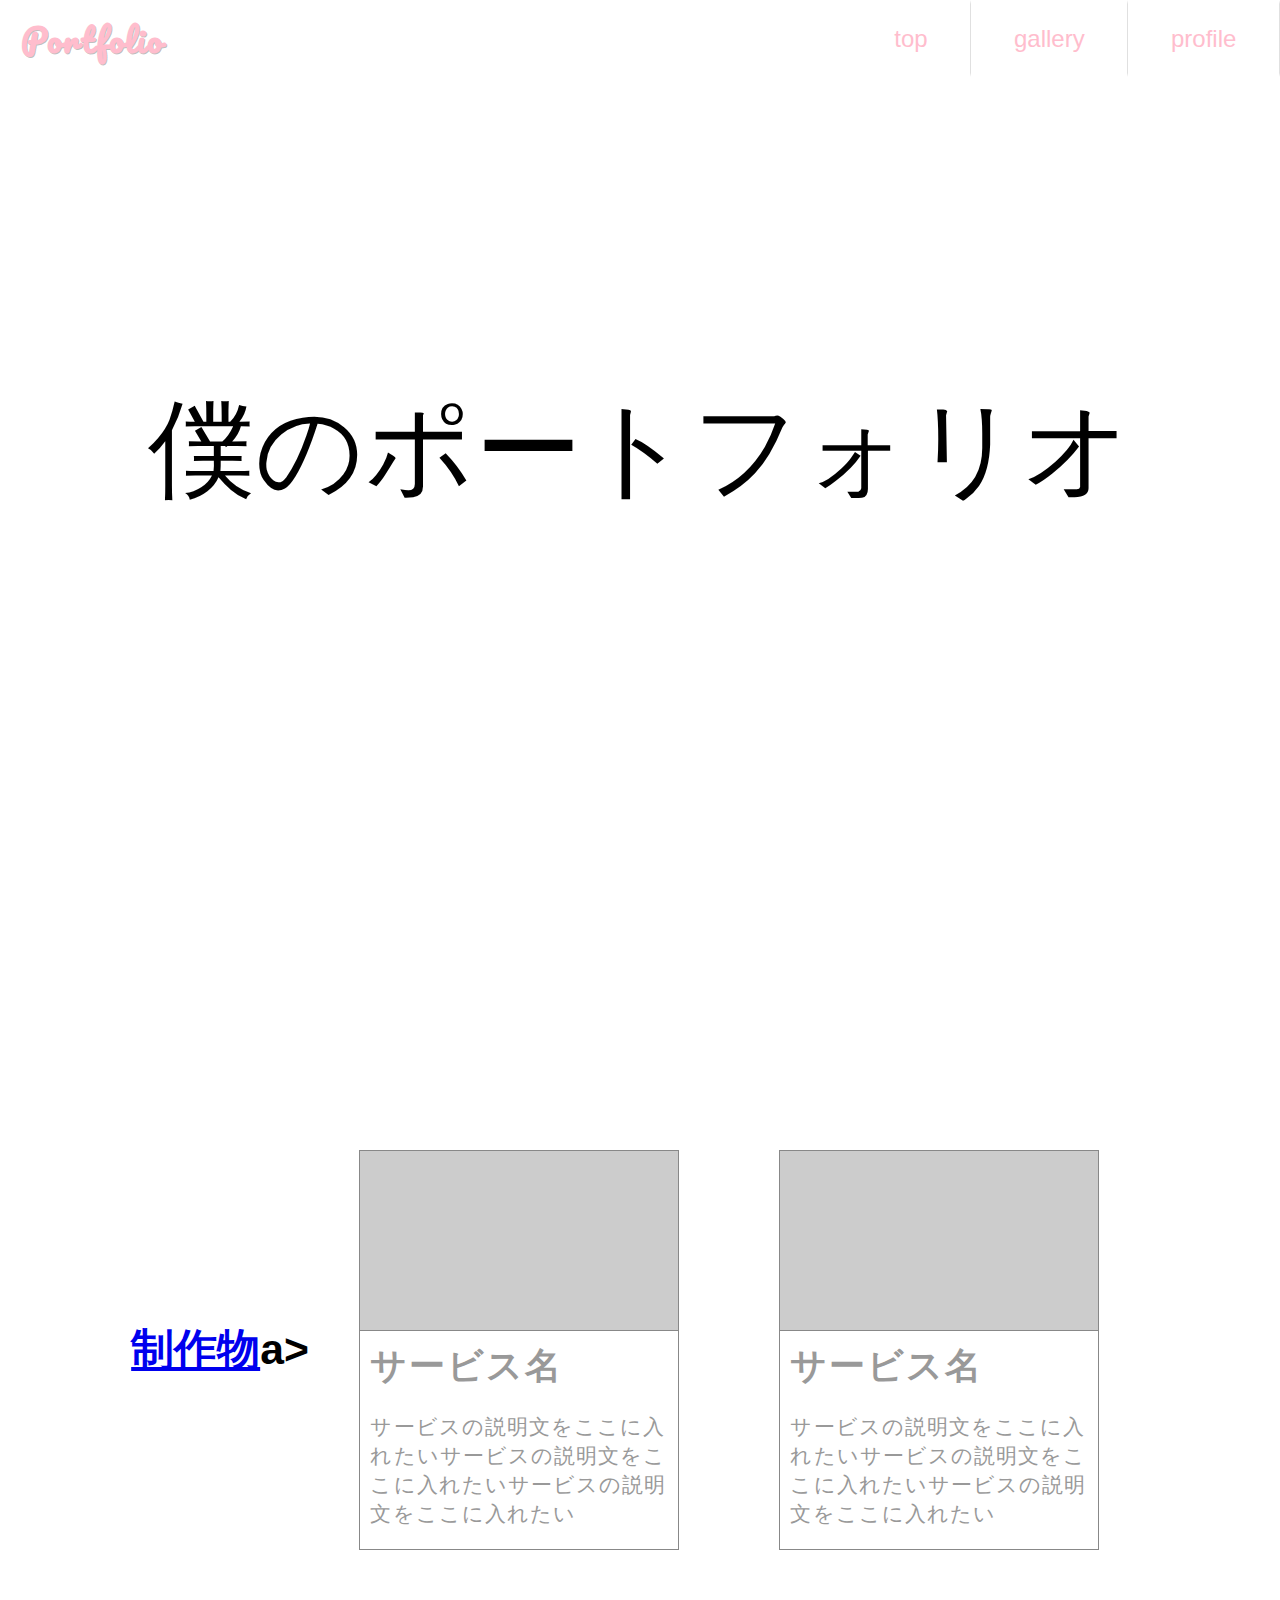
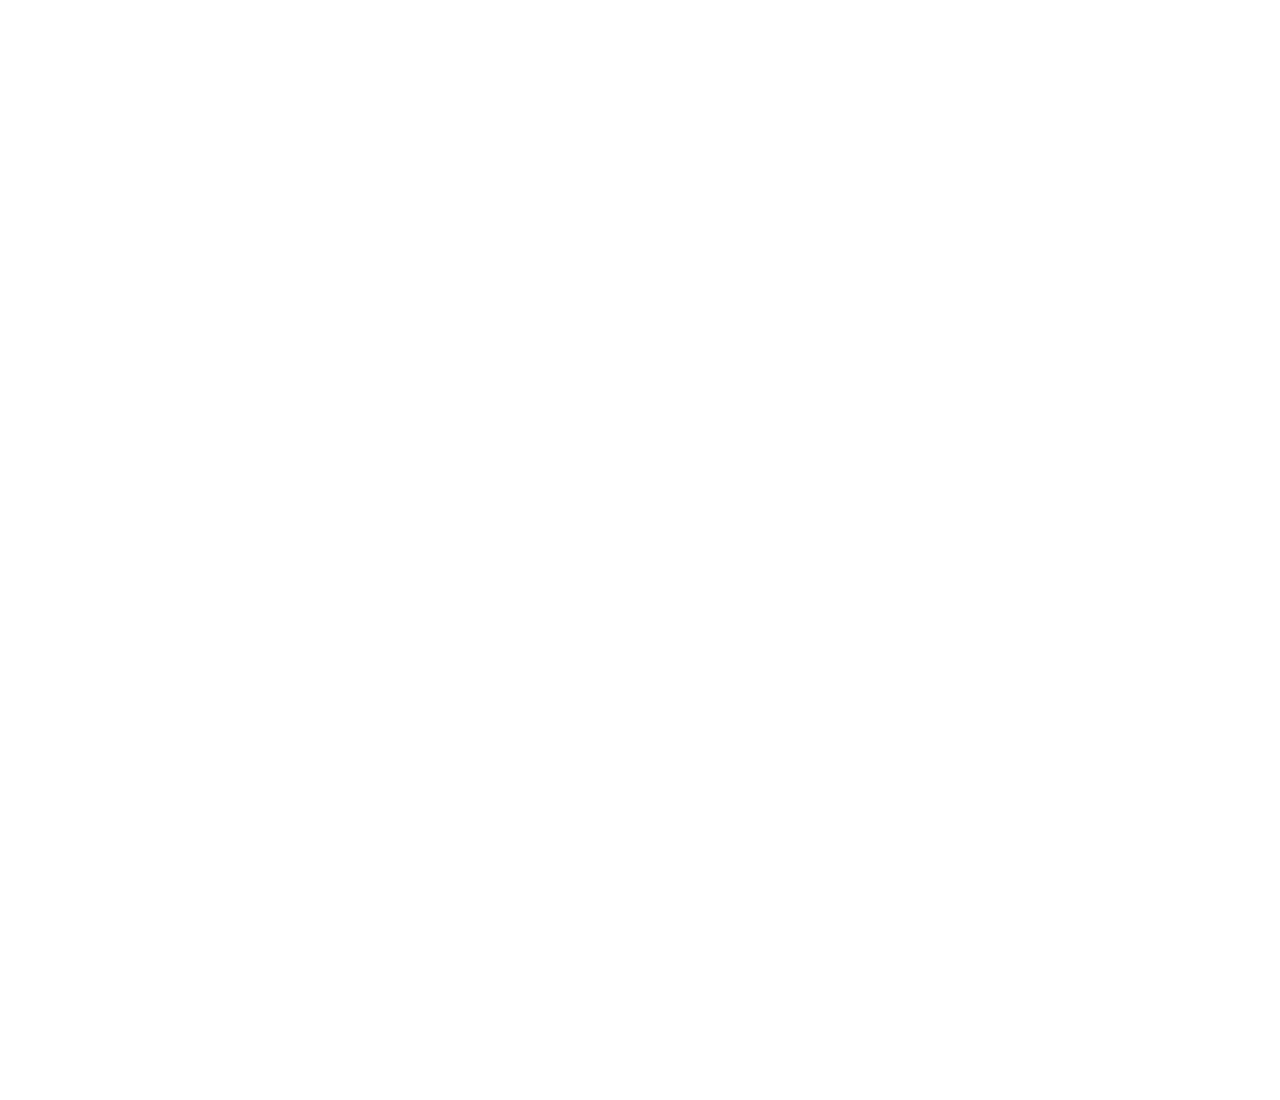
==== index.html @ 1400cbdf "仮６" ====
<!DOCTYPE html>
<html lang="en">
<head>
  <meta charset="UTF-8">
  <meta name="viewport" content="width=device-width, initial-scale=1">
  <title>せいさくぶつ</title>
  <link href="https://fonts.googleapis.com/css?family=Pacifico&display=swap" rel="stylesheet">
  <link rel="stylesheet" href="style-m.css">
</head>
<body>
    <header class="global-nav">
        <h1><a href="index.html">Portfolio</a></h1>
        <nav class="menu">
            <ul>
                <li><a href="#sec1">top</a></li>
                <li><a href="#sec2">gallery</a></li>
                <li><a href="#sec3">profile</a></li>
            </ul>
        </nav>
    </header>

    <main>
        <section id="sec1">
          <p>僕のポートフォリオ</p>
        </section>
        <section id="sec2">
            <section class="ga">
			<h3><a href="gallery.html">制作物</a>a></h3>
			<div class="ga-c">
			  <div class="ga-item">
				<header class="ga-img"><!-- 本当はimgがいい --></header>
				<h4>サービス名</h4>
				<p>サービスの説明文をここに入れたいサービスの説明文をここに入れたいサービスの説明文をここに入れたい</p>
			  </div>
			  <div class="ga-item">
				<header class="ga-img"><!-- 本当はimgがいい --></header>
				<h4>サービス名</h4>
				<p>サービスの説明文をここに入れたいサービスの説明文をここに入れたいサービスの説明文をここに入れたい</p>
			  </div>
			</div>
		  </section>
        </section>
        <section id="sec3">
            
        </section>
        
    </main>

</body>
</html>
---- style-m.css ----
* {
    margin: 0;
    padding: 0;
    box-sizing: border-box;
}
*::after,
*::before {
    box-sizing: inherit;
}
:root {
    --primary-050: #FFBDCD; /* サンプル */
    --secondary-050: #fff6a8; /* サンプル */
    --dark-087: rgba(0,0,0,0.87);
    --dark-054: rgba(0,0,0,0.54);
    --dark-026: rgba(0,0,0,0.26);
    --dark-012: rgba(0,0,0,0.12);
    --light-100: rgba(255,255,255,1.00);
    --light-070: rgba(255,255,255,0.70);
    --light-030: rgba(255,255,255,0.30);
    --light-012: rgba(255,255,255,0.12);
    --gray-010: #f1f1f1;
    --gray-020: #e4e4e4;

    font-family: -apple-system, BlinkMacSystemFont, "Helvetica Neue", YuGothic, "ヒラギノ角ゴ ProN W3", Hiragino Kaku Gothic ProN, Arial, "メイリオ", Meiryo, sans-serif;
    font-feature-settings: "palt";
    font-size: 16pt;
}
.global-nav{
    position: fixed;
    display: flex;
    top: 0;
    left: 0;
    width: 100%;
    align-items: center;
    background-color: #ffffff;
    justify-content: space-between;
	
}
.global-nav h1 a{
    font-size: 1.5rem;
    font-family: 'Pacifico', cursive;
    margin-left: 1rem;
    color: var(--primary-050);
    text-shadow: 1px 1px 0 var(--dark-026);
	letter-spacing: 2px;
	text-decoration: none;
}
.global-nav .menu ul{
    display: flex;
    list-style: none;
    align-items: center;
}
.global-nav .menu ul a{
    color: var(--primary-050);
    text-decoration: none;
    display: inline-block;
    line-height: 1;
    font-size: 1.125rem;
    padding: calc(1.25rem - 4px) 2rem;
    transition: color background-color 0.3s;
    border-right: 1px solid var(--dark-012);
    border-top: 4px solid transparent;
    border-bottom: 4px solid transparent;
}
.global-nav .menu ul a:hover {
    background-color: var(--primary-050);
    color: var(--secondary-050);
    border-bottom: 4px solid var(--secondary-050);
}

section {
    height: 100vh;
    display: flex;
    align-items: center;
    justify-content: center;
    font-size: 5rem;
}



#sec1 {
    /*background-image: url("01.jpg");*/
    background-attachment: fixed;
    background-size: cover;
    background-position: center;
    color: var(m1);
	
}
#sec2 iframe{
    width: 100%;
    height: 100%;
}
.ga h3{
    font-size: 2rem;
    text-align: center;
}
.ga-c{
    display: flex;
    flex-direction: row;
    justify-content: space-around;
    align-items: stretch;
    align-content: stretch;
}
.ga-item{
    height: 400px;
    width: 320px;
    border: #888 1px solid;
	margin: 0 50px;
}
.ga-item .ga-img{
    height: 180px;
    width: 320;
    background-color:#ccc ;
    margin: 0 ;
    padding: 0;
    border-bottom: #888 1px solid;
}
.ga-item h4{
    font-size: 1.7rem;
    color: #999;
    margin: 0;
    padding: 0.5rem;
    letter-spacing: 0.05em;
}
.ga-item p{
    font-size: 1rem;
    color: #999;
    margin: 0;
    padding: 0.5rem;
    letter-spacing: 0.05em;
}
#sec3 iframe{
    width: 100%;
    height: 100%;
}
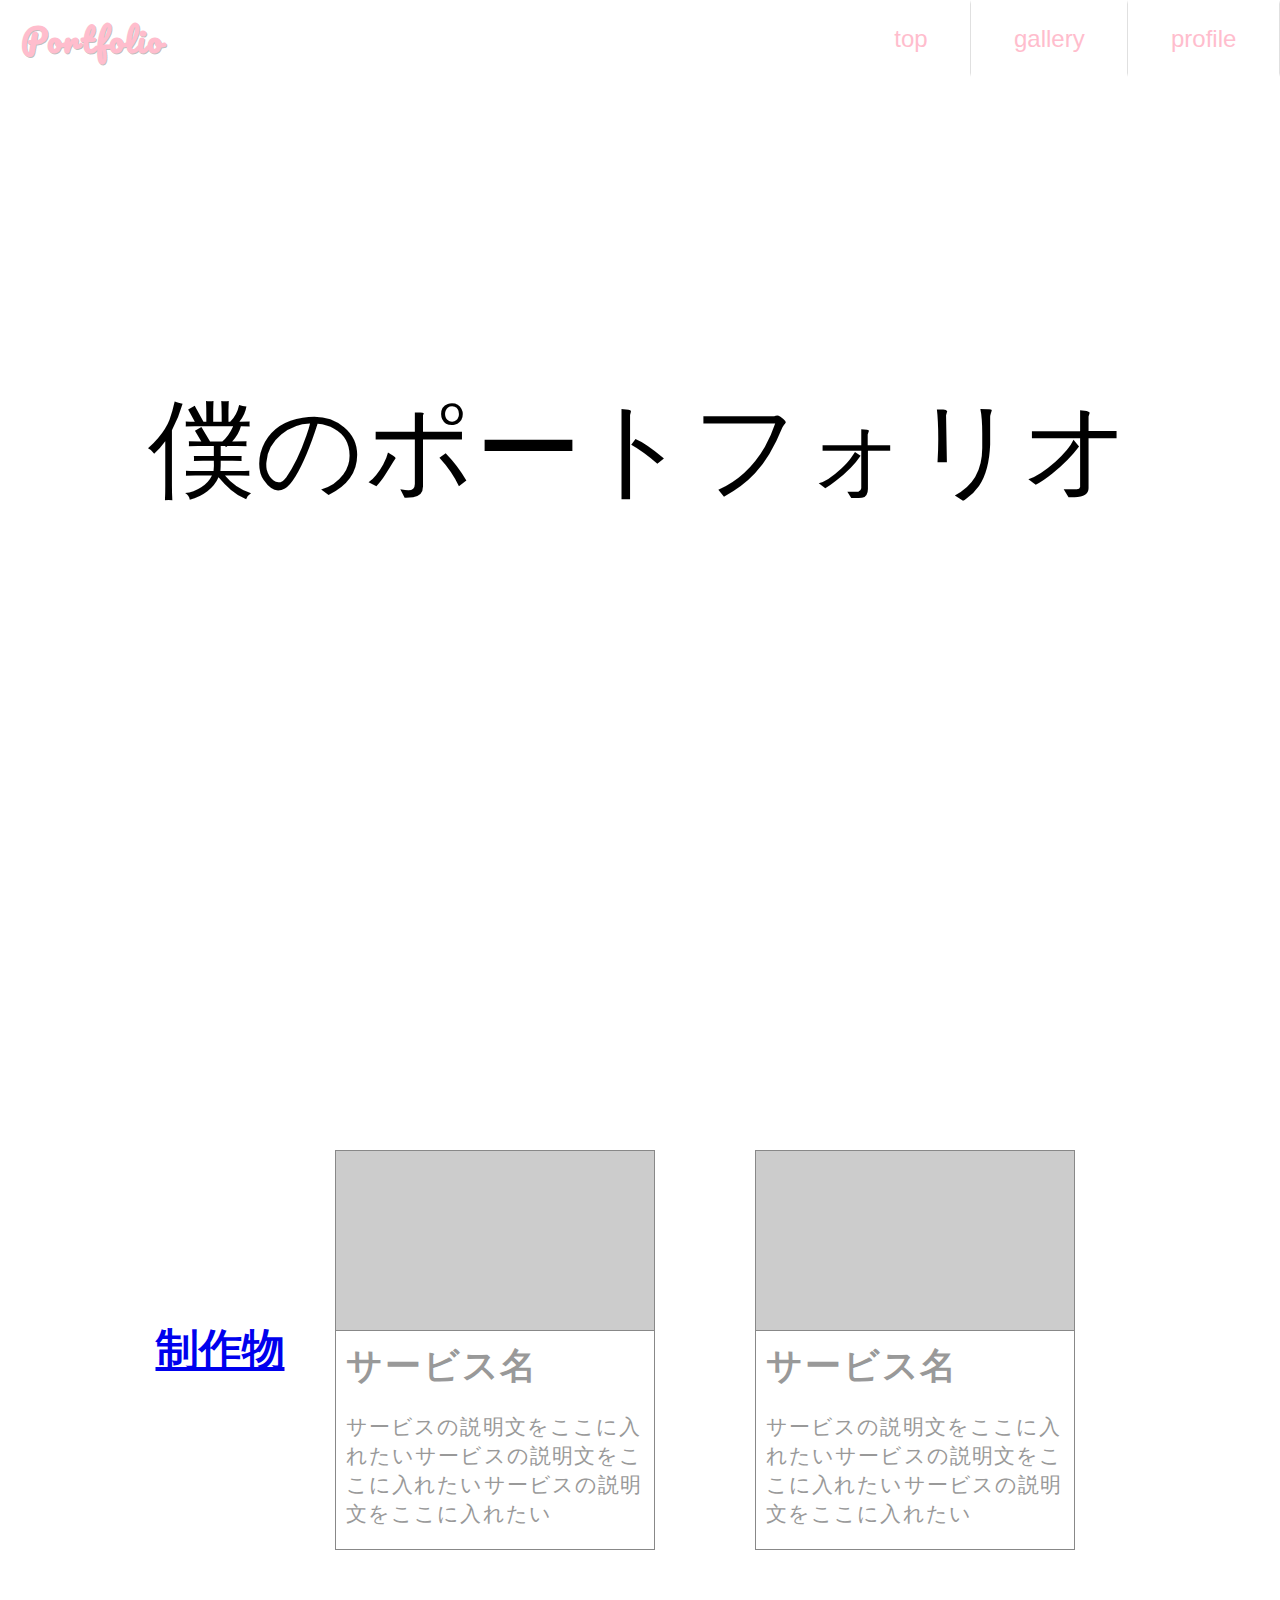
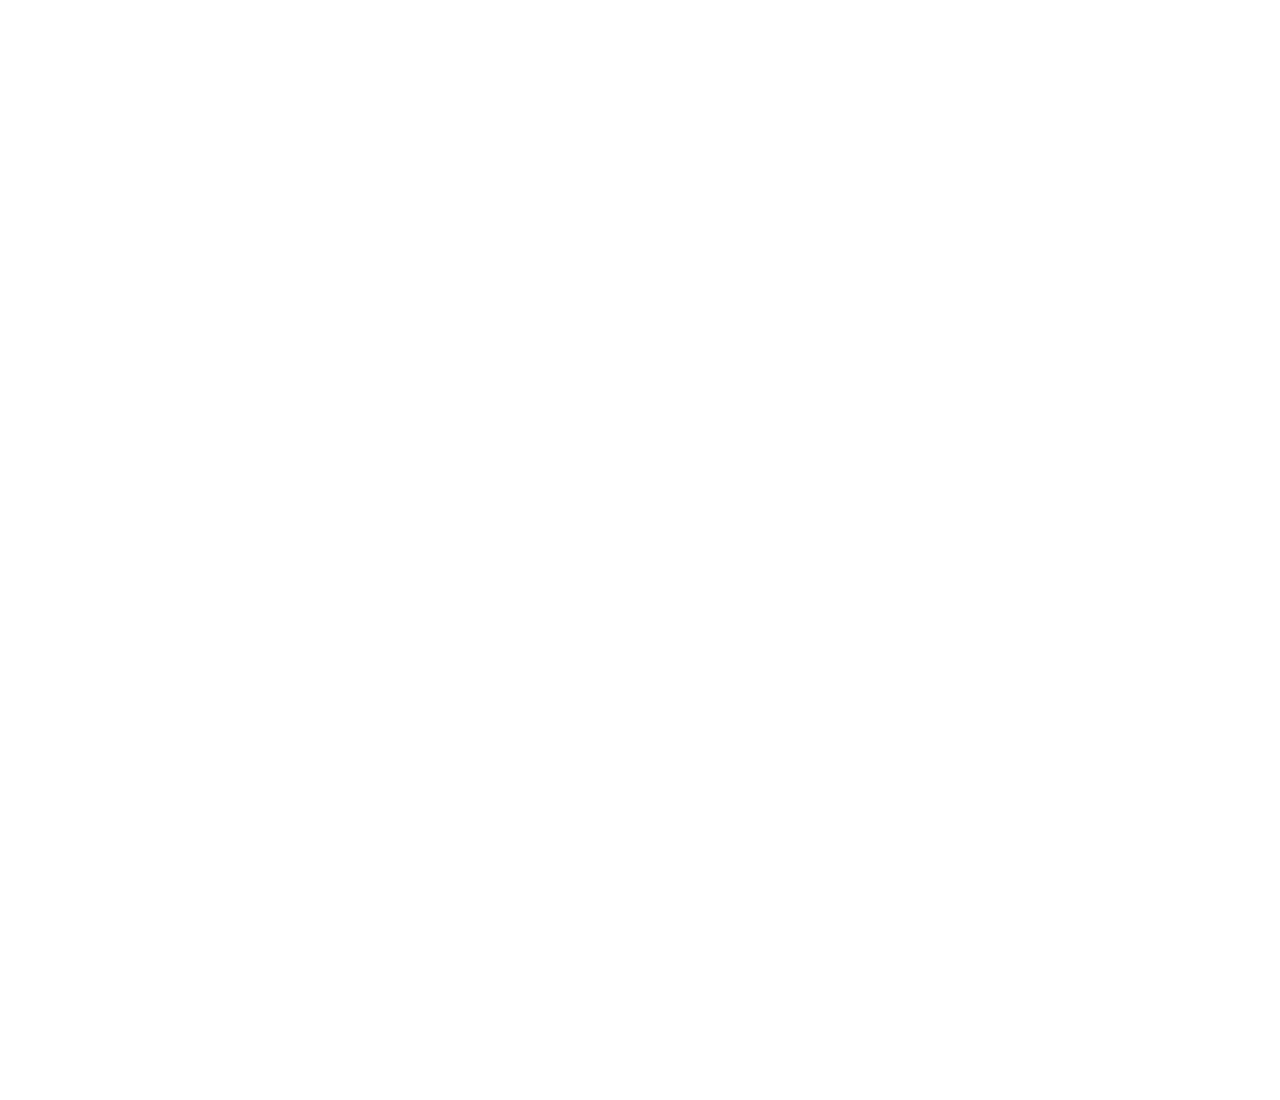
==== commit c24b7dd8: "仮６" ====
--- a/index.html
+++ b/index.html
@@ -25,7 +25,7 @@
         </section>
         <section id="sec2">
             <section class="ga">
-			<h3><a href="gallery.html">制作物</a>a></h3>
+			<h3><a href="gallery.html">制作物</a></h3>
 			<div class="ga-c">
 			  <div class="ga-item">
 				<header class="ga-img"><!-- 本当はimgがいい --></header>
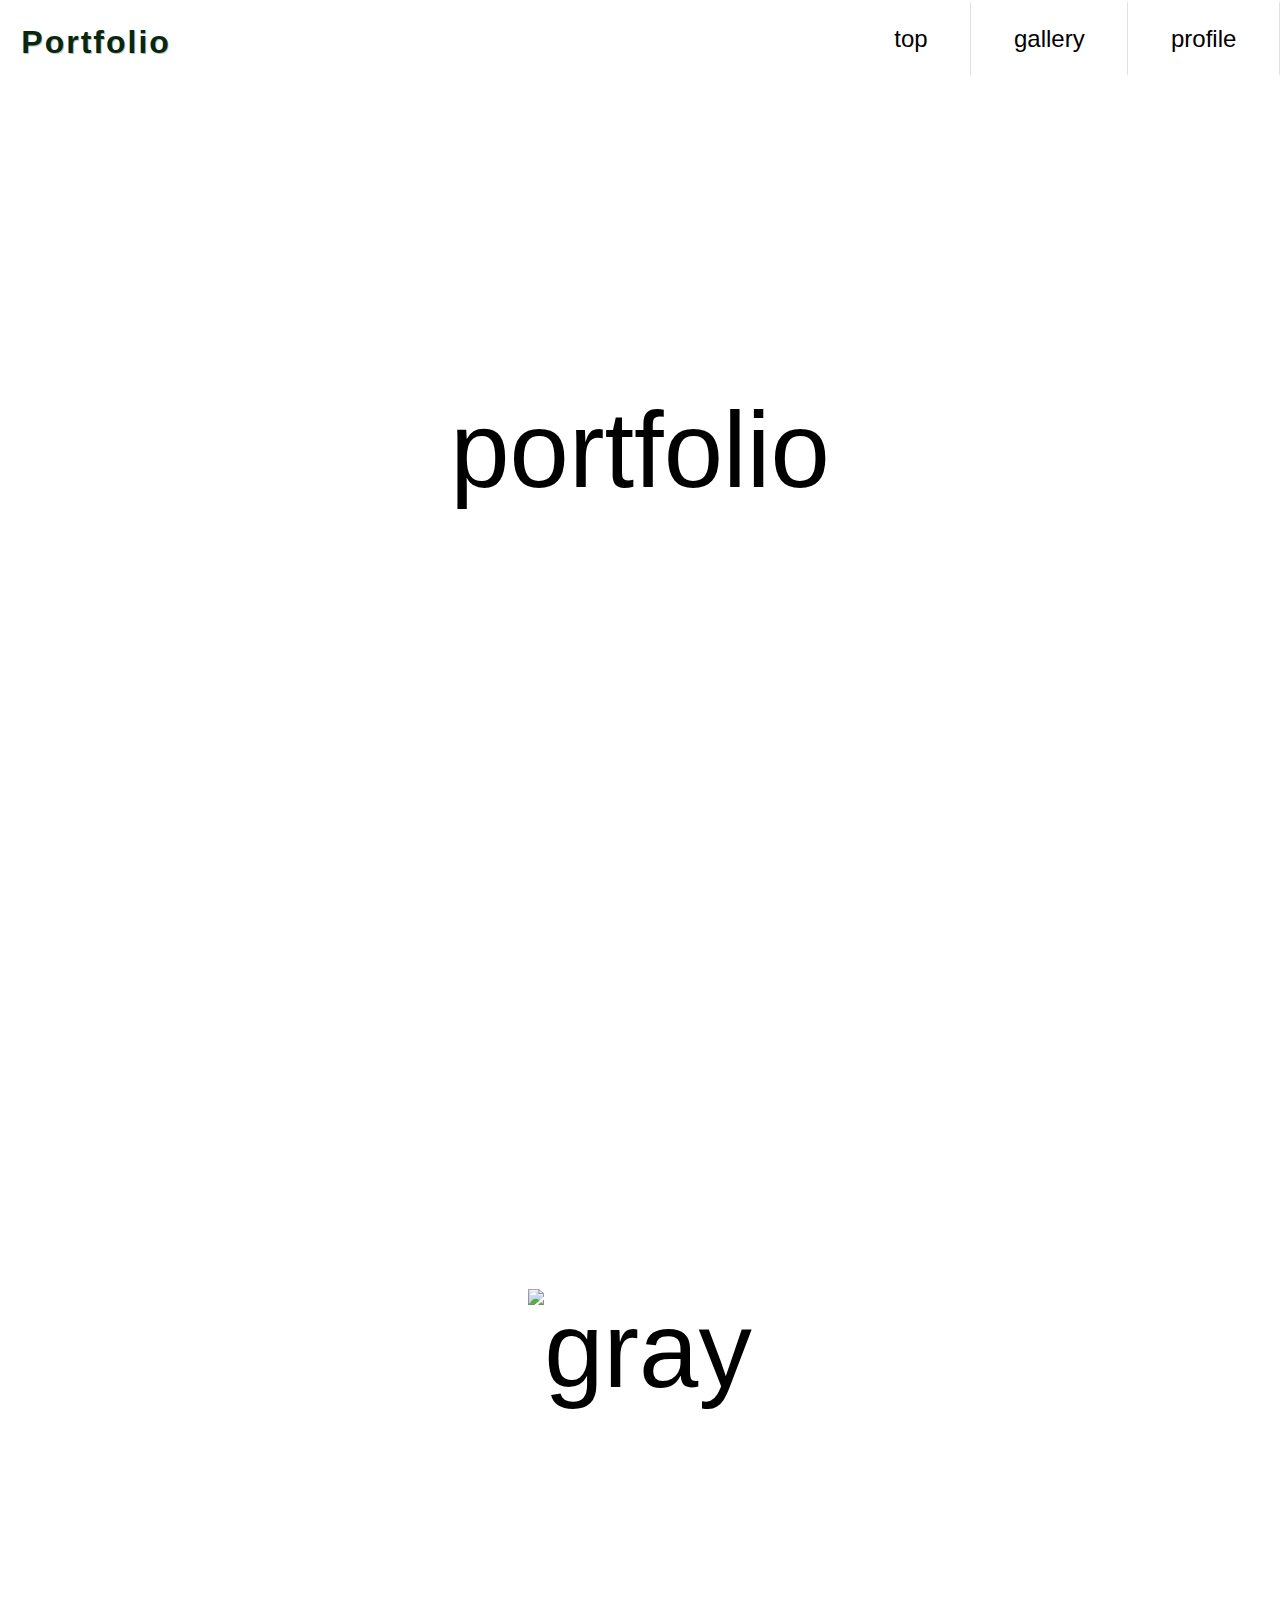
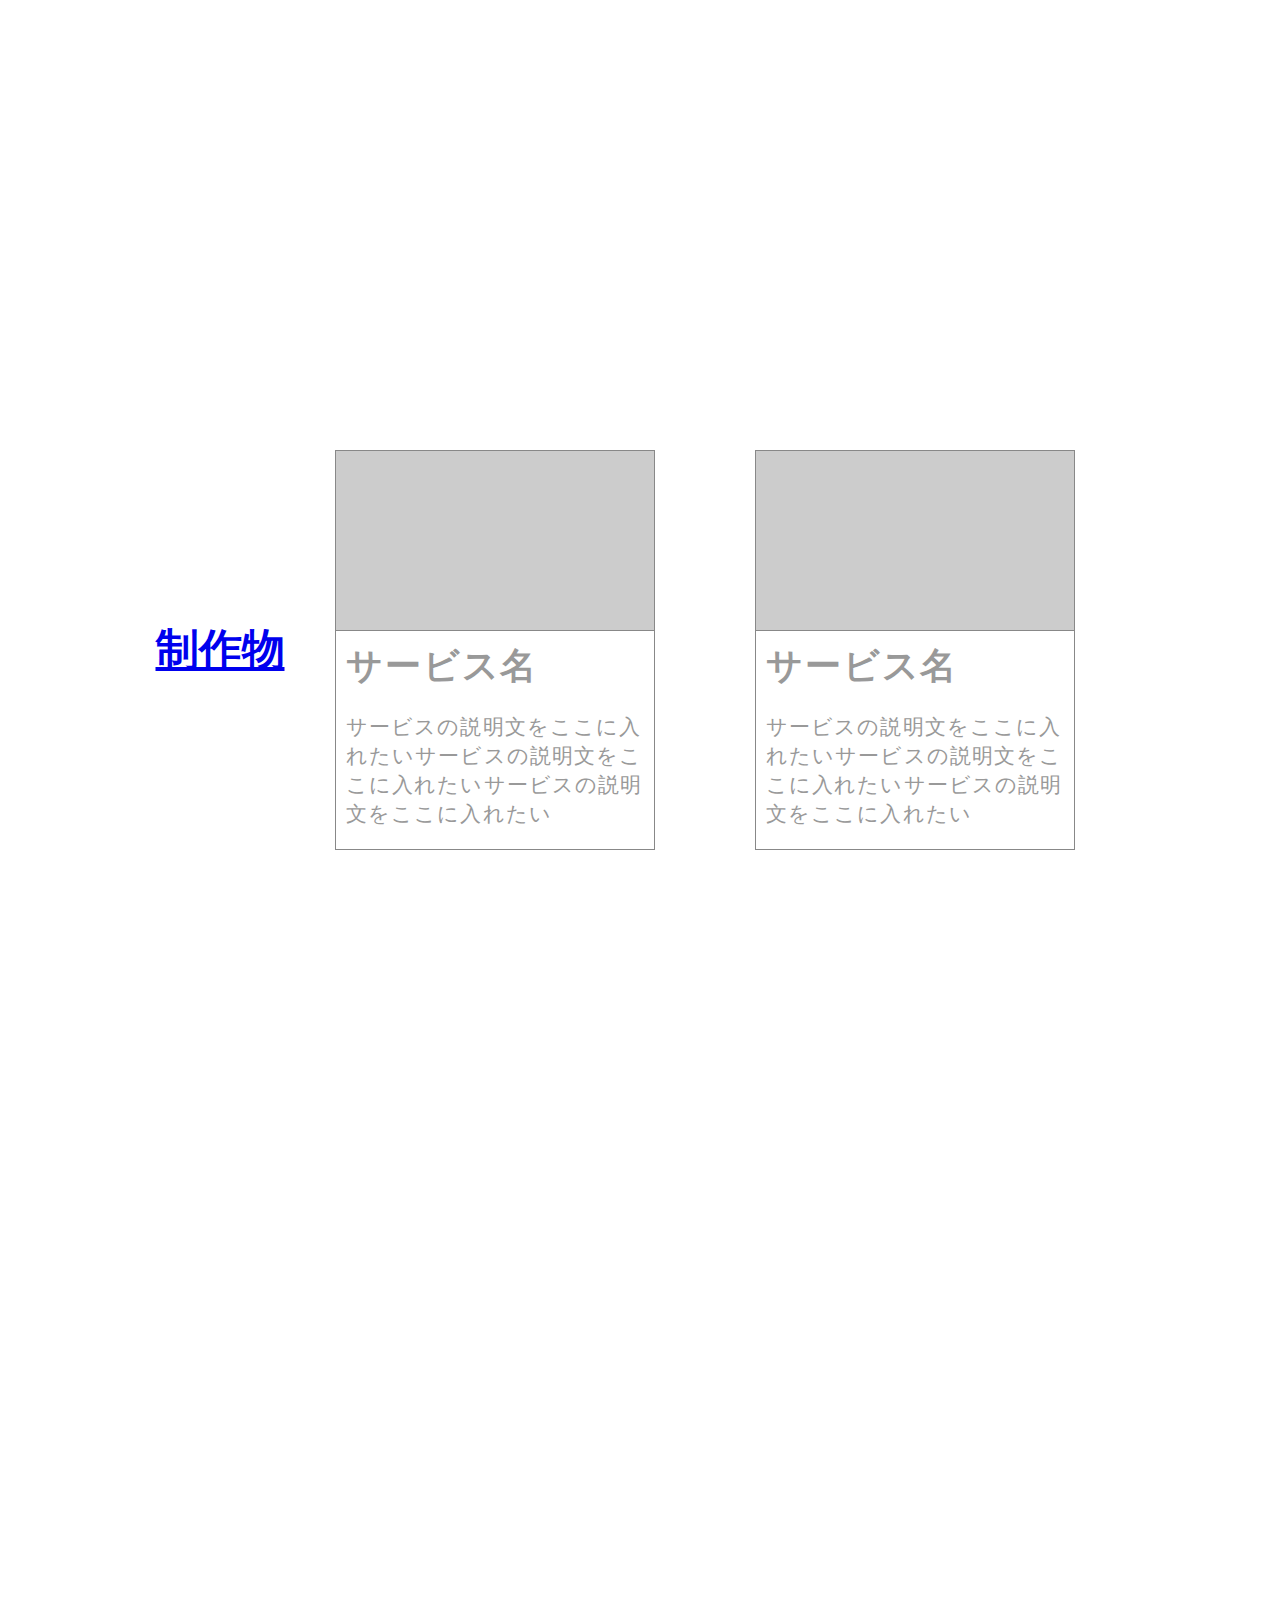
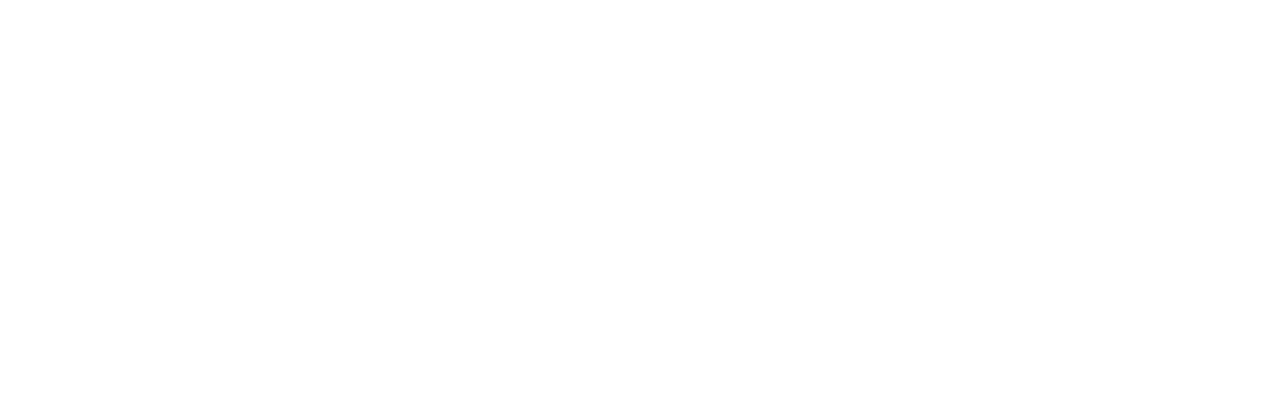
==== commit e96598a4: "仮８" ====
--- a/index.html
+++ b/index.html
@@ -21,7 +21,10 @@
 
     <main>
         <section id="sec1">
-          <p>僕のポートフォリオ</p>
+          <p>portfolio</p>
+        </section>
+        <section id = "sec1">
+            <img src="" alt="gray">
         </section>
         <section id="sec2">
             <section class="ga">
--- a/style-m.css
+++ b/style-m.css
@@ -8,8 +8,8 @@
     box-sizing: inherit;
 }
 :root {
-    --primary-050: #FFBDCD; /* サンプル */
-    --secondary-050: #fff6a8; /* サンプル */
+    --primary-01: #07270e; 
+    --secondary-01: #d8e2da;
     --dark-087: rgba(0,0,0,0.87);
     --dark-054: rgba(0,0,0,0.54);
     --dark-026: rgba(0,0,0,0.26);
@@ -38,9 +38,9 @@
 }
 .global-nav h1 a{
     font-size: 1.5rem;
-    font-family: 'Pacifico', cursive;
+    font-family: 'impact', sans-serif;
     margin-left: 1rem;
-    color: var(--primary-050);
+    color: var(--primary-01);
     text-shadow: 1px 1px 0 var(--dark-026);
 	letter-spacing: 2px;
 	text-decoration: none;
@@ -63,9 +63,9 @@
     border-bottom: 4px solid transparent;
 }
 .global-nav .menu ul a:hover {
-    background-color: var(--primary-050);
-    color: var(--secondary-050);
-    border-bottom: 4px solid var(--secondary-050);
+    background-color: var(--primary-01);
+    color: var(--secondary-01);
+    border-bottom: 4px solid var(--secondary-01);
 }
 
 section {
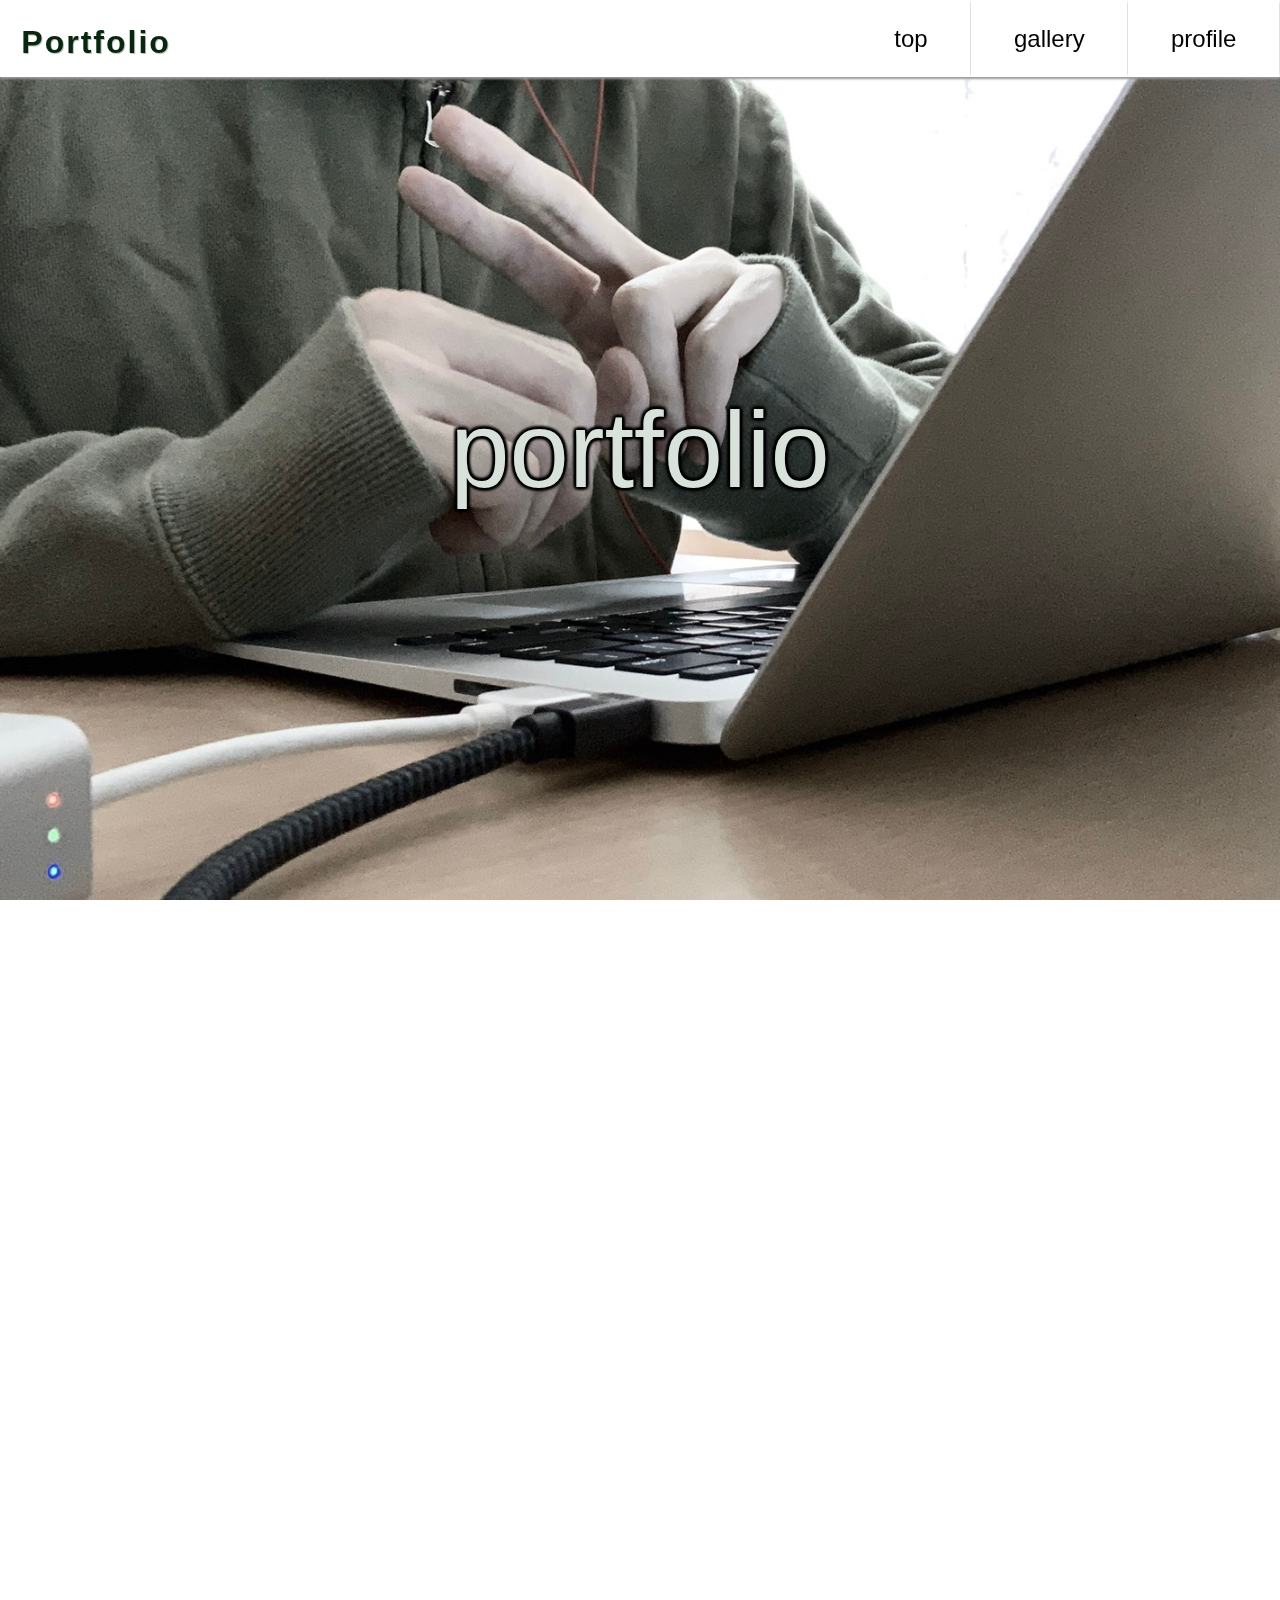
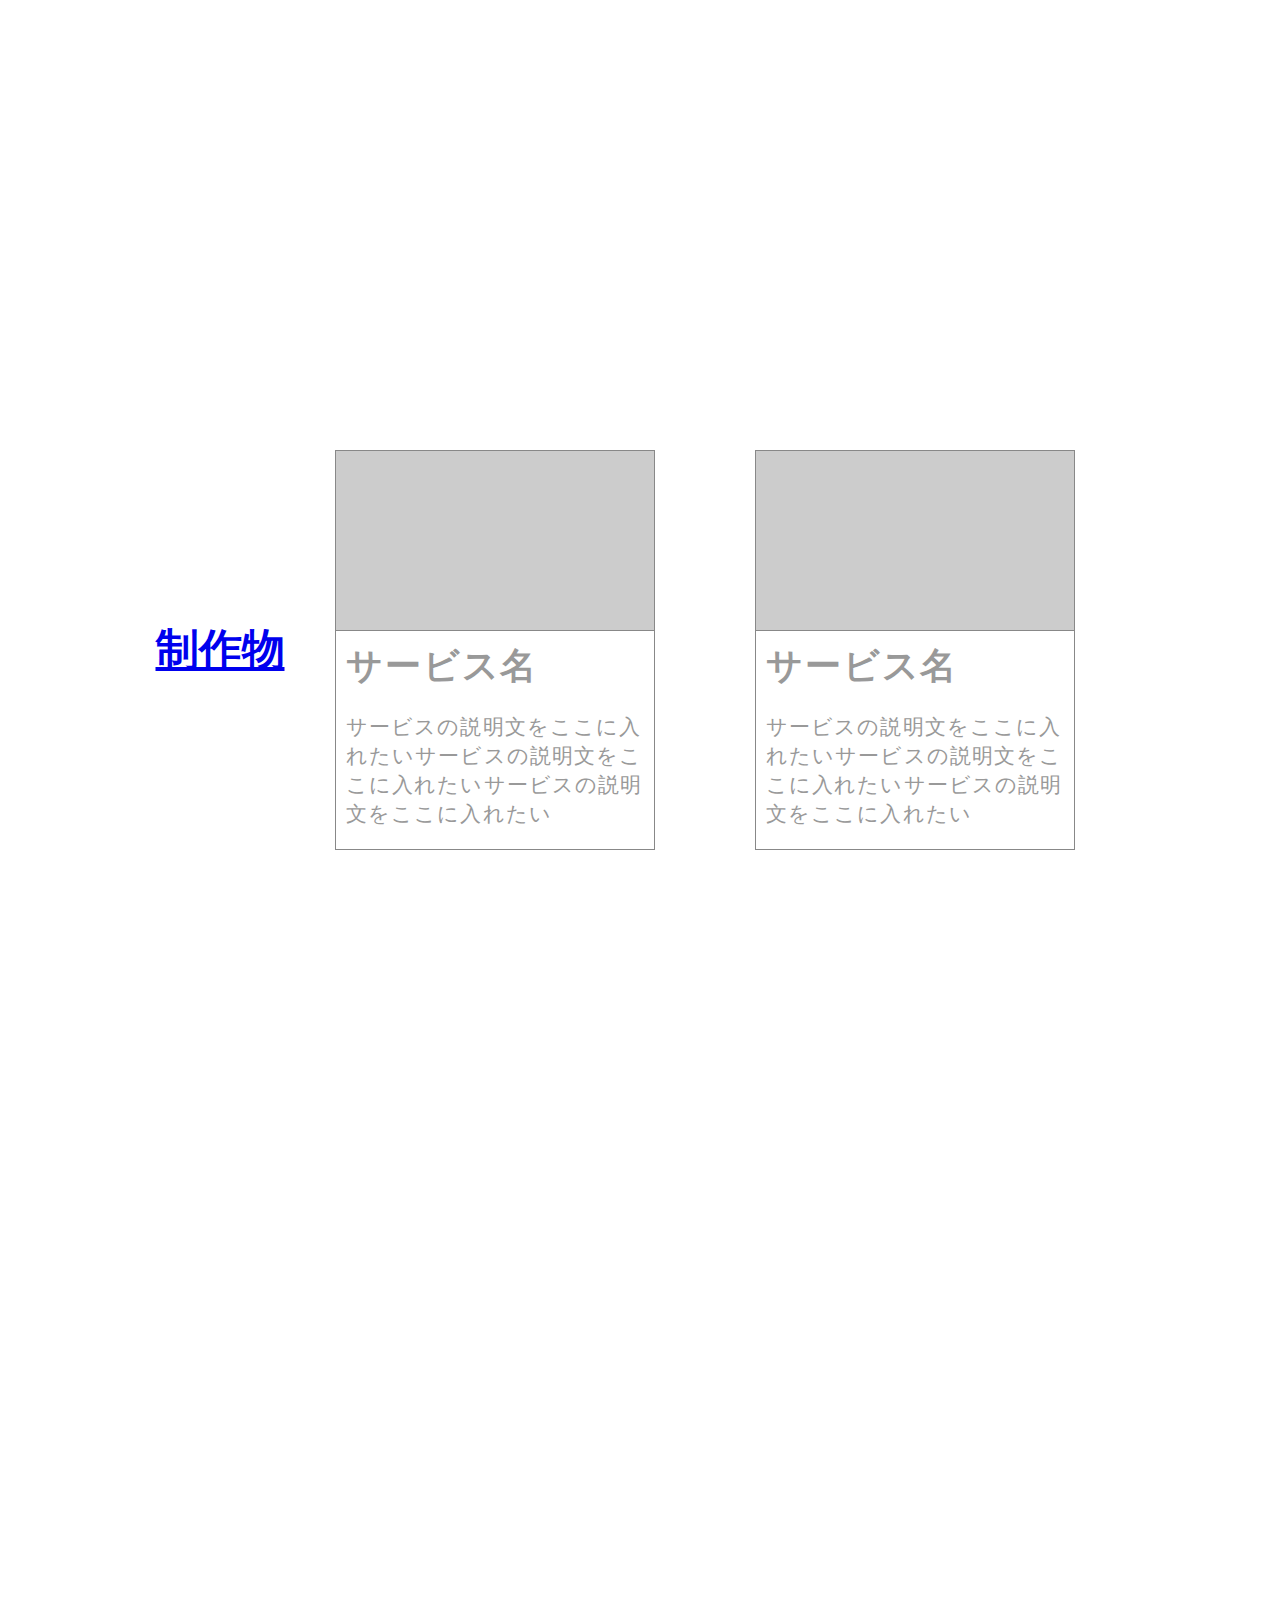
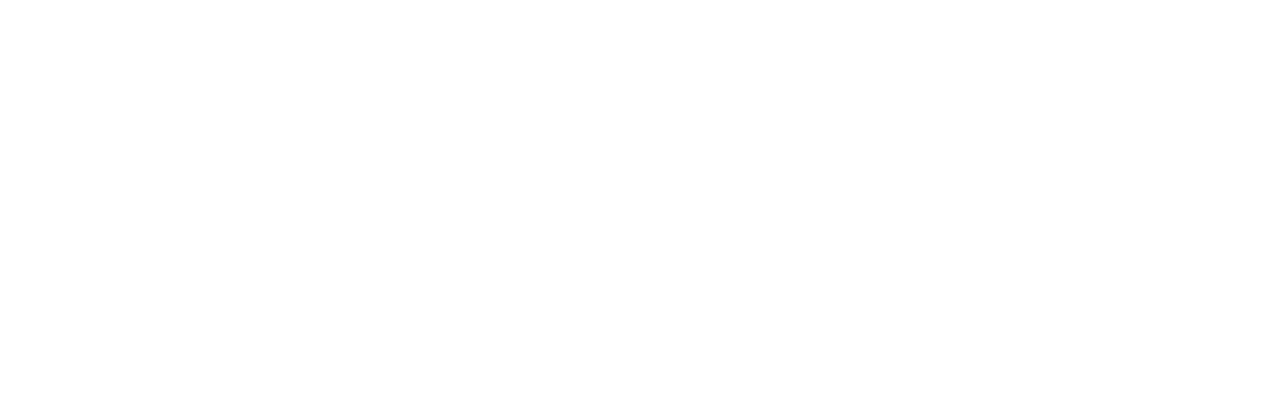
==== commit c40e697c: "仮８" ====
--- a/index.html
+++ b/index.html
@@ -24,7 +24,6 @@
           <p>portfolio</p>
         </section>
         <section id = "sec1">
-            <img src="" alt="gray">
         </section>
         <section id="sec2">
             <section class="ga">
--- a/style-m.css
+++ b/style-m.css
@@ -34,6 +34,7 @@
     align-items: center;
     background-color: #ffffff;
     justify-content: space-between;
+    box-shadow: 0 2px 2px #999;
 	
 }
 .global-nav h1 a{
@@ -49,6 +50,7 @@
     display: flex;
     list-style: none;
     align-items: center;
+    font-family: 'impact', sans-serif;
 }
 .global-nav .menu ul a{
     color: var(--primary-050);
@@ -79,11 +81,20 @@
 
 
 #sec1 {
-    /*background-image: url("01.jpg");*/
+    background-image: url("image/top1.jpg");
     background-attachment: fixed;
     background-size: cover;
     background-position: center;
-    color: var(m1);
+    color: var(--secondary-01);
+    text-shadow    : 
+       2px  2px 3px #000000,
+      -2px  2px 3px #000000,
+       2px -2px 3px #000000,
+      -2px -2px 3px #000000,
+       2px  0px 3px #000000,
+       0px  2px 3px #000000,
+      -2px  0px 3px #000000,
+       0px -2px 3px #000000; 
 	
 }
 #sec2 iframe{
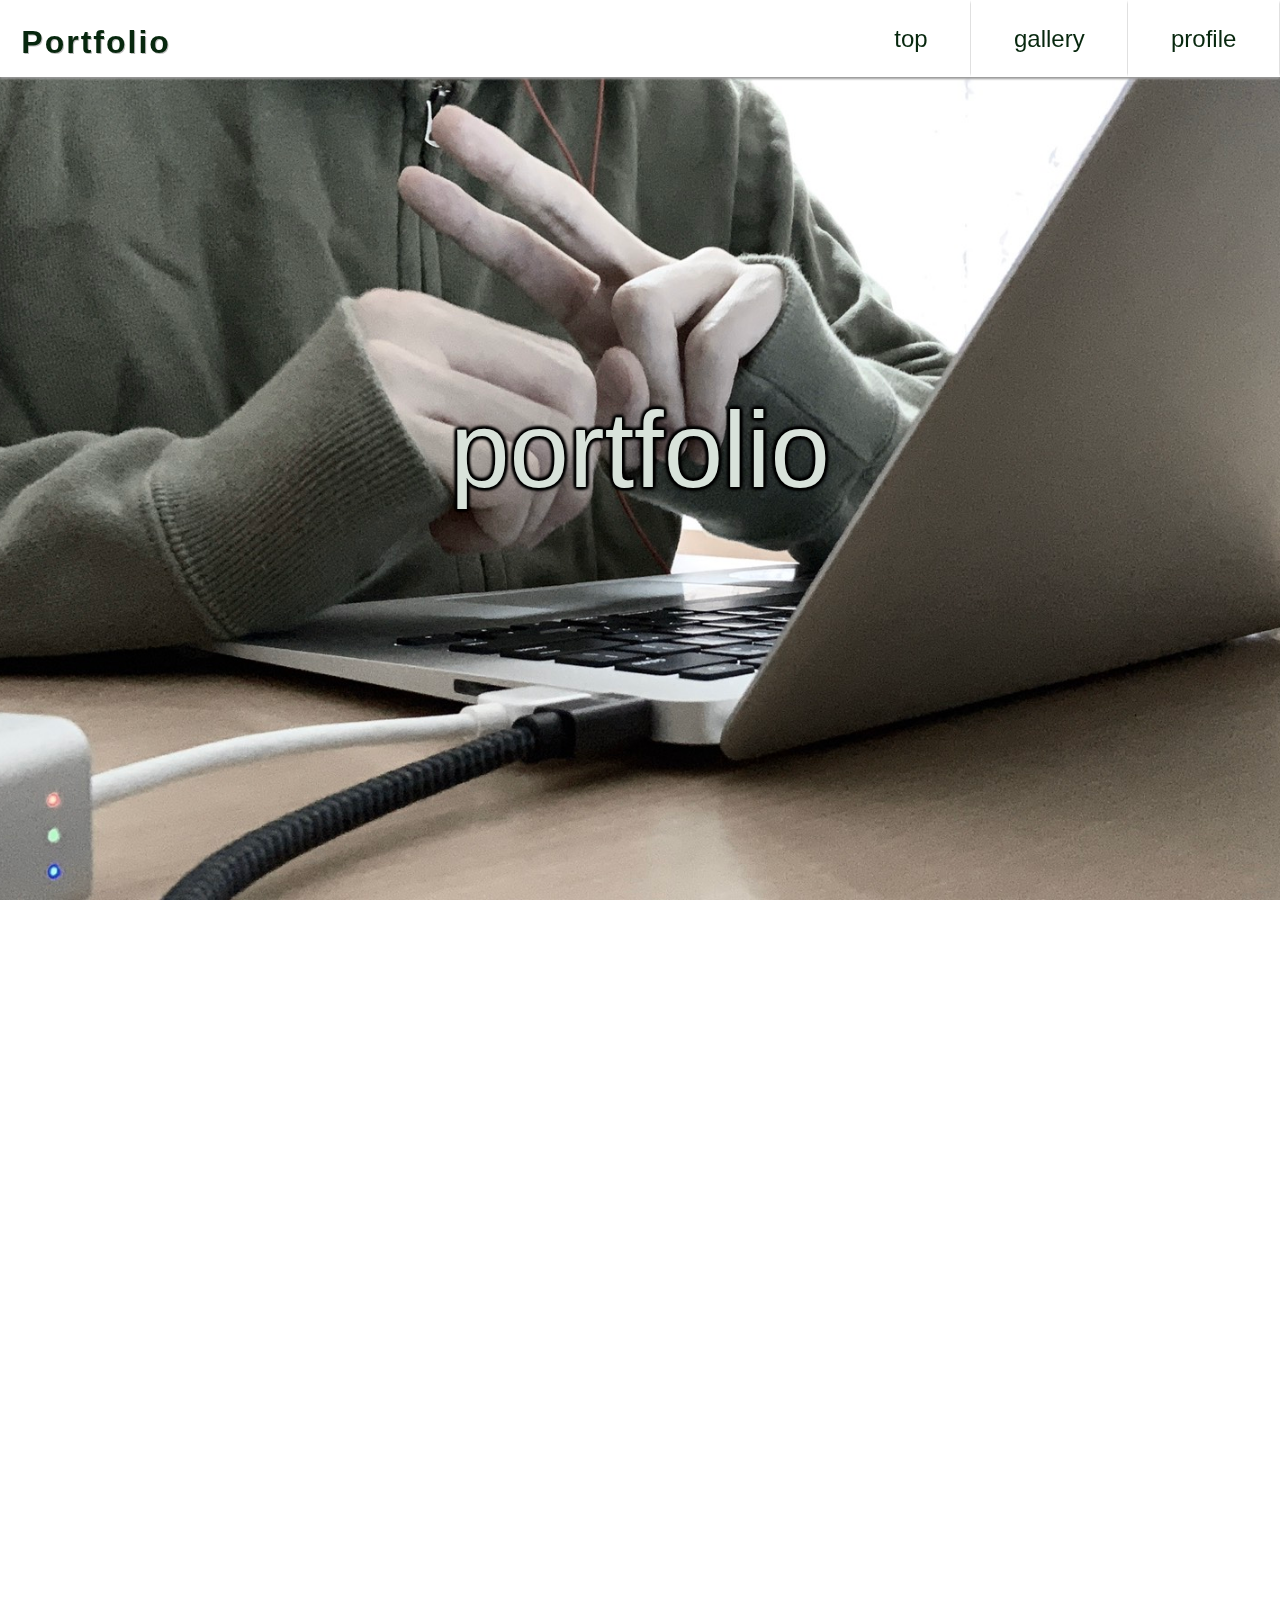
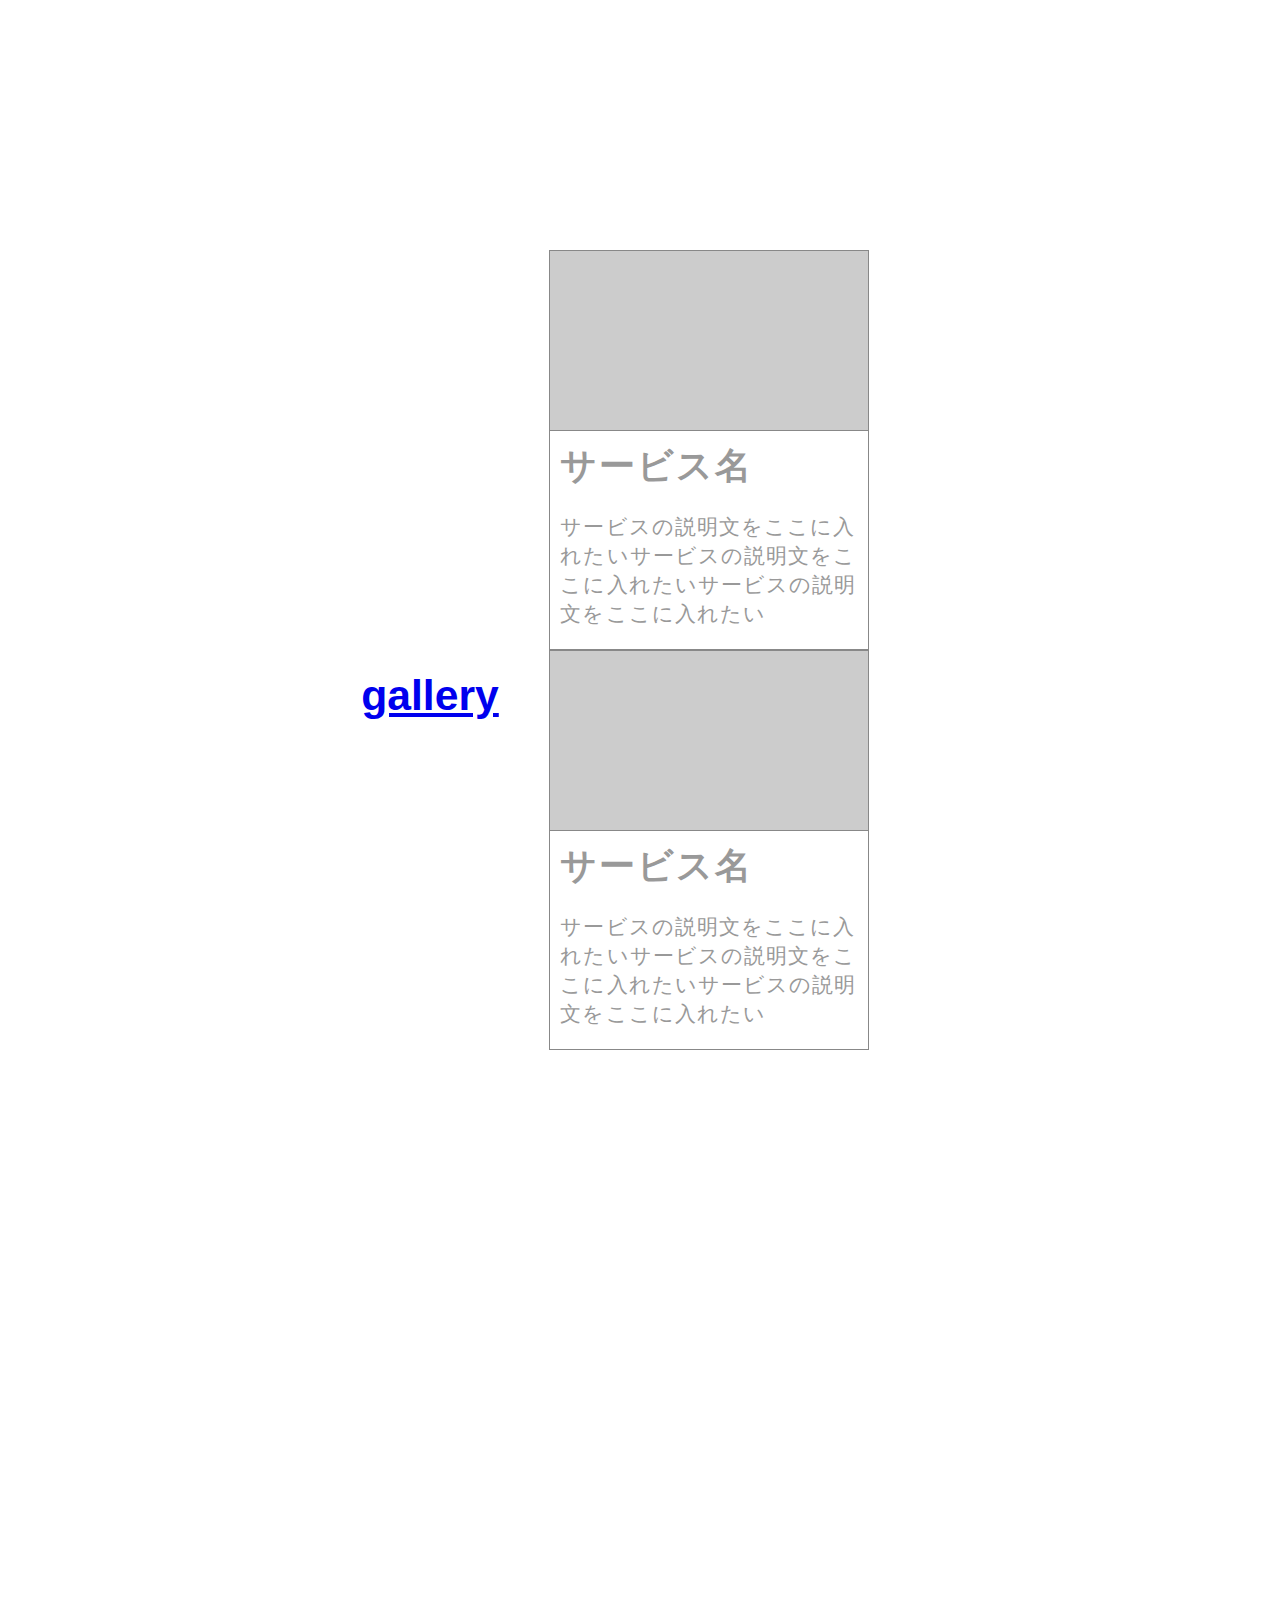
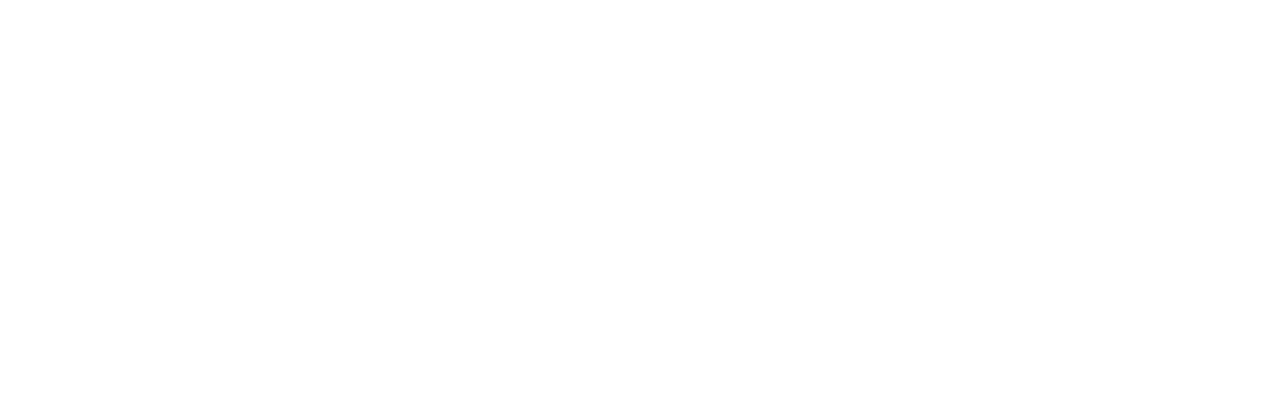
==== commit 75d44b67: "仮８" ====
--- a/index.html
+++ b/index.html
@@ -1,9 +1,9 @@
 <!DOCTYPE html>
-<html lang="en">
+<html lang="ja">
 <head>
   <meta charset="UTF-8">
   <meta name="viewport" content="width=device-width, initial-scale=1">
-  <title>せいさくぶつ</title>
+  <title>ぽーとふぉりお</title>
   <link href="https://fonts.googleapis.com/css?family=Pacifico&display=swap" rel="stylesheet">
   <link rel="stylesheet" href="style-m.css">
 </head>
@@ -27,7 +27,7 @@
         </section>
         <section id="sec2">
             <section class="ga">
-			<h3><a href="gallery.html">制作物</a></h3>
+			<h3><a href="gallery.html">gallery</a></h3>
 			<div class="ga-c">
 			  <div class="ga-item">
 				<header class="ga-img"><!-- 本当はimgがいい --></header>
--- a/style-m.css
+++ b/style-m.css
@@ -35,6 +35,7 @@
     background-color: #ffffff;
     justify-content: space-between;
     box-shadow: 0 2px 2px #999;
+    z-index: 5;
 	
 }
 .global-nav h1 a{
@@ -69,6 +70,9 @@
     color: var(--secondary-01);
     border-bottom: 4px solid var(--secondary-01);
 }
+.global-nav .menu ul a:link,a:visited,a:active  {
+    color: var(--primary-01);
+}
 
 section {
     height: 100vh;
@@ -82,6 +86,7 @@
 
 #sec1 {
     background-image: url("image/top1.jpg");
+    width: 100%;
     background-attachment: fixed;
     background-size: cover;
     background-position: center;
@@ -102,11 +107,19 @@
     height: 100%;
 }
 .ga h3{
+    font-family: 'impact', sans-serif;
     font-size: 2rem;
     text-align: center;
+    text-decoration: none;
+    position: relative;
+    top: 5%;
+    margin: 0 auto;
+    
+}
+.ga h3:hover,h3:link,h3:visited,h3:active{
+    color: var(--primary-01);
 }
 .ga-c{
-    display: flex;
     flex-direction: row;
     justify-content: space-around;
     align-items: stretch;
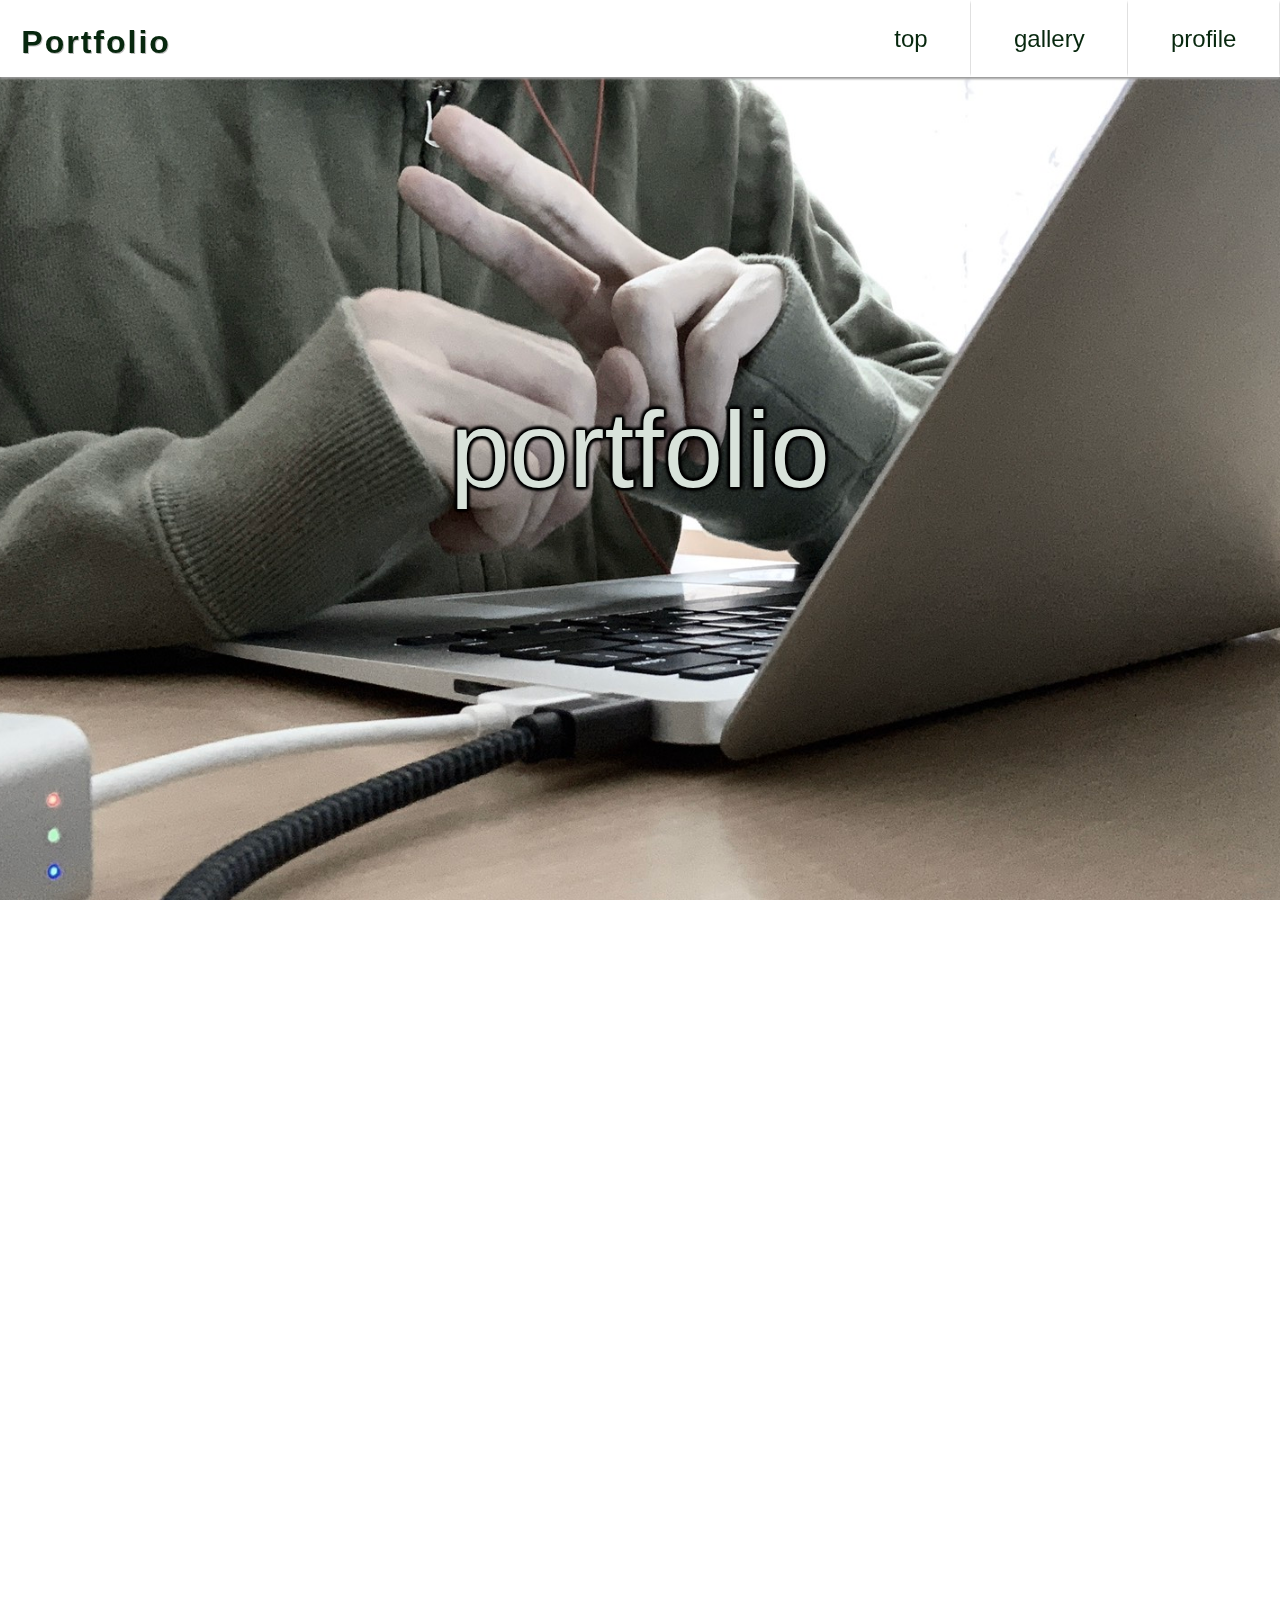
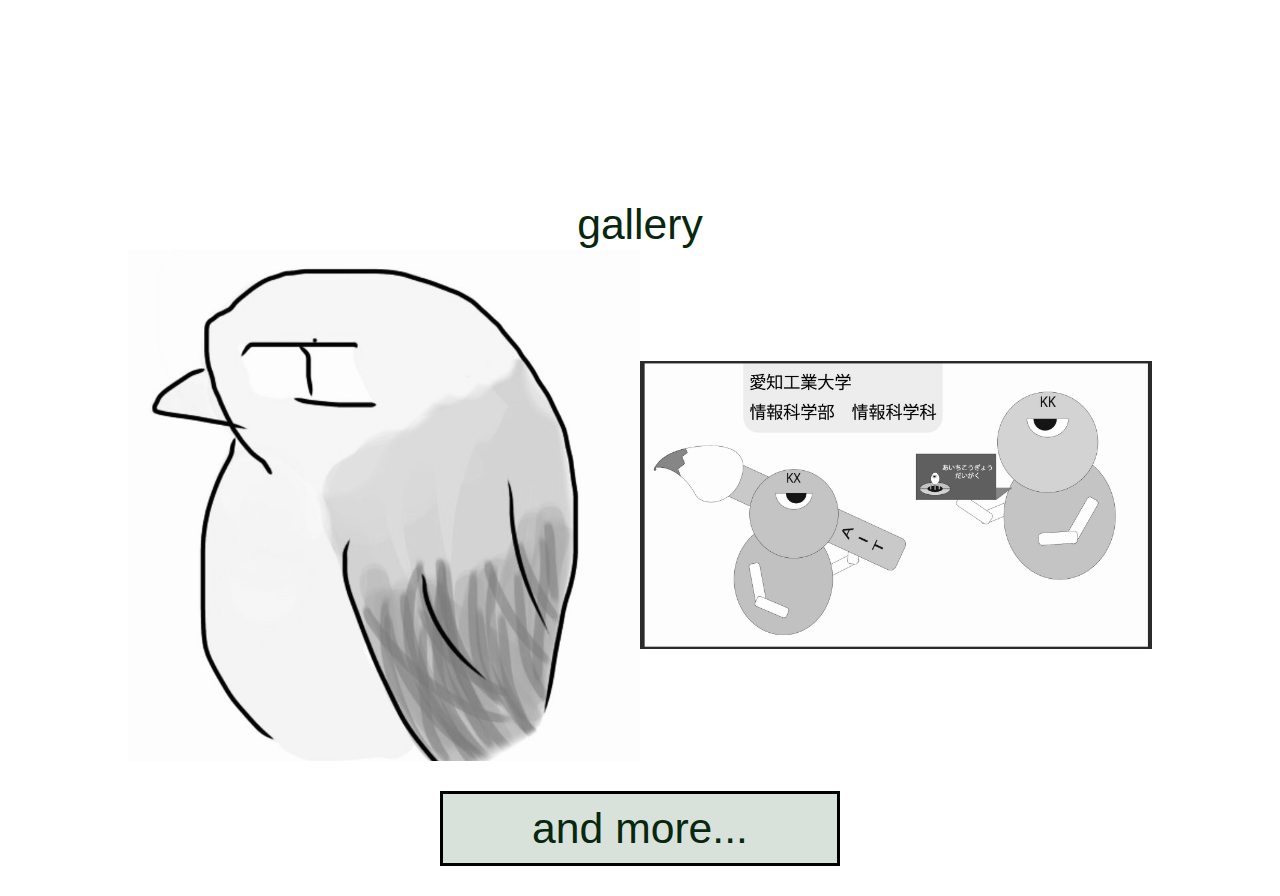
==== commit 864d5785: "仮９" ====
--- a/index.html
+++ b/index.html
@@ -26,21 +26,16 @@
         <section id = "sec1">
         </section>
         <section id="sec2">
-            <section class="ga">
-			<h3><a href="gallery.html">gallery</a></h3>
-			<div class="ga-c">
-			  <div class="ga-item">
-				<header class="ga-img"><!-- 本当はimgがいい --></header>
-				<h4>サービス名</h4>
-				<p>サービスの説明文をここに入れたいサービスの説明文をここに入れたいサービスの説明文をここに入れたい</p>
-			  </div>
-			  <div class="ga-item">
-				<header class="ga-img"><!-- 本当はimgがいい --></header>
-				<h4>サービス名</h4>
-				<p>サービスの説明文をここに入れたいサービスの説明文をここに入れたいサービスの説明文をここに入れたい</p>
-			  </div>
-			</div>
-		  </section>
+          <p>gallery</p>
+          <section class="ga">
+            <img src="image/bird-g.jpg" alt="とり。">
+            <img src="image/kkkx-g.jpg" alt="キャラ">
+          </section>
+          <div class="more">
+            <a href="gallery.html">
+              <p>and more...</p>
+            </a>
+          </div>
         </section>
         <section id="sec3">
             
--- a/style-m.css
+++ b/style-m.css
@@ -75,8 +75,6 @@
 }
 
 section {
-    height: 100vh;
-    display: flex;
     align-items: center;
     justify-content: center;
     font-size: 5rem;
@@ -85,8 +83,10 @@
 
 
 #sec1 {
+    height: 100vh;
     background-image: url("image/top1.jpg");
     width: 100%;
+    display: flex;
     background-attachment: fixed;
     background-size: cover;
     background-position: center;
@@ -102,58 +102,44 @@
        0px -2px 3px #000000; 
 	
 }
-#sec2 iframe{
-    width: 100%;
-    height: 100%;
-}
-.ga h3{
+#sec2 p{
     font-family: 'impact', sans-serif;
     font-size: 2rem;
+    color: var(--primary-01);
     text-align: center;
     text-decoration: none;
-    position: relative;
     top: 5%;
     margin: 0 auto;
     
 }
-.ga h3:hover,h3:link,h3:visited,h3:active{
+.ga{
+    display: flex;
+}
+.ga img{
+    height: 22.5%;
+    width: 40%;
+    object-fit: contain;
+
+}
+.more{
+    width: 400px;
+    margin: 30px auto;
+}
+.more a{
+    text-decoration: none;
+}
+.more p{
     color: var(--primary-01);
+    background-color: var(--secondary-01);
+    padding: 10px;
+    border: 3px #000 solid; 
 }
-.ga-c{
-    flex-direction: row;
-    justify-content: space-around;
-    align-items: stretch;
-    align-content: stretch;
+
+.ga p:hover,p:link,p:visited,p:active{
+    color: var(--primary-01);
+    text-decoration: none;
 }
-.ga-item{
-    height: 400px;
-    width: 320px;
-    border: #888 1px solid;
-	margin: 0 50px;
-}
-.ga-item .ga-img{
-    height: 180px;
-    width: 320;
-    background-color:#ccc ;
-    margin: 0 ;
-    padding: 0;
-    border-bottom: #888 1px solid;
-}
-.ga-item h4{
-    font-size: 1.7rem;
-    color: #999;
-    margin: 0;
-    padding: 0.5rem;
-    letter-spacing: 0.05em;
-}
-.ga-item p{
-    font-size: 1rem;
-    color: #999;
-    margin: 0;
-    padding: 0.5rem;
-    letter-spacing: 0.05em;
-}
+
 #sec3 iframe{
-    width: 100%;
-    height: 100%;
+    height: 100vh;
 }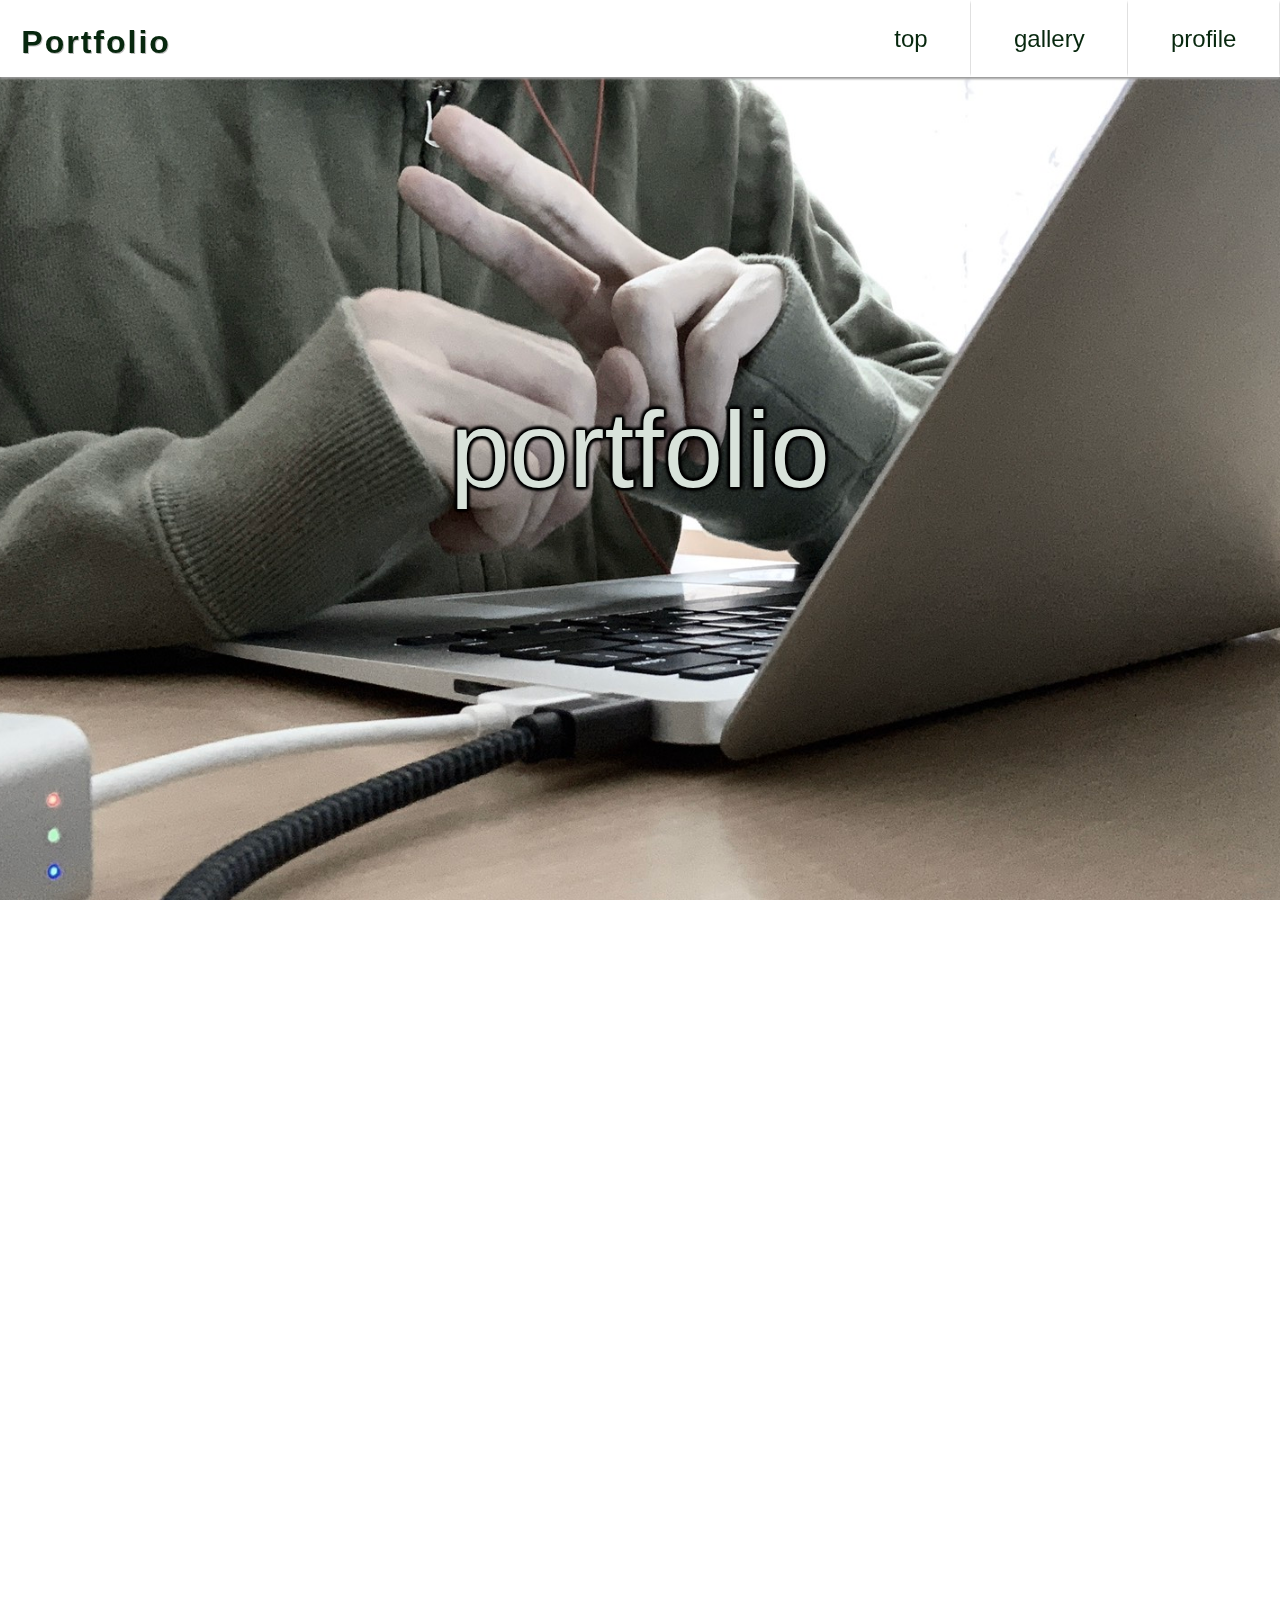
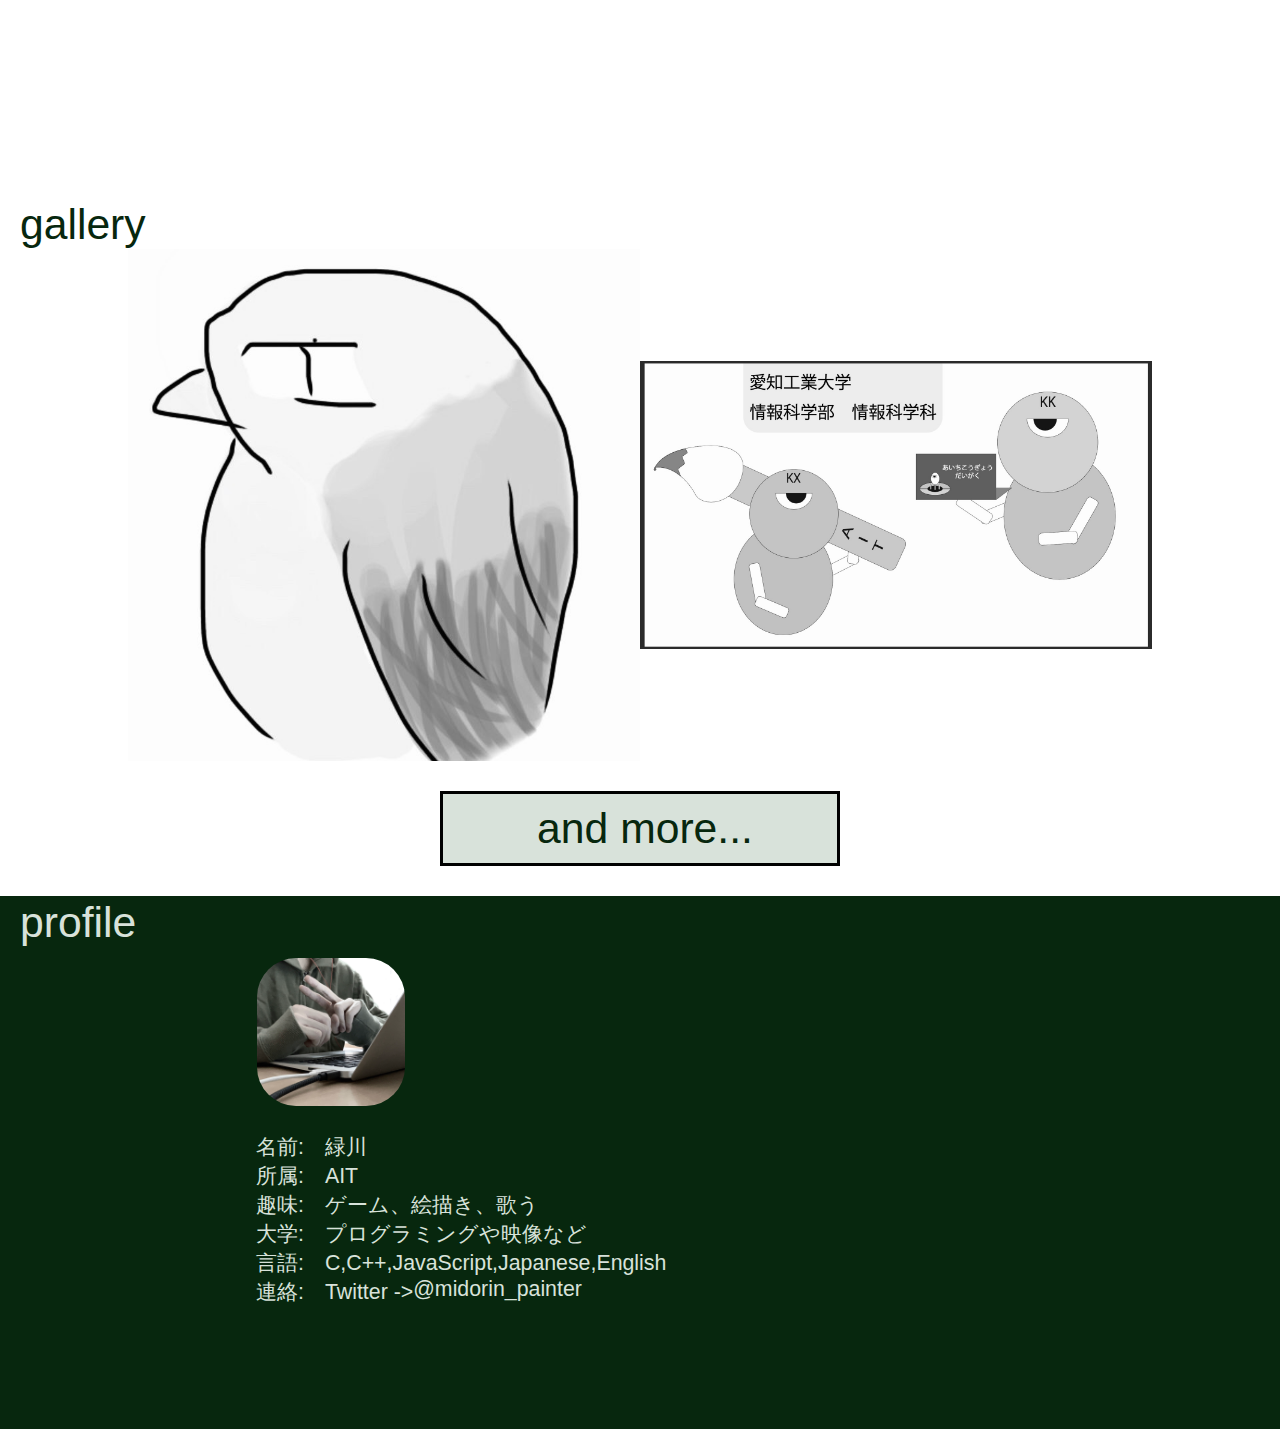
==== commit 7ee3a975: "仮１０" ====
--- a/index.html
+++ b/index.html
@@ -4,7 +4,6 @@
   <meta charset="UTF-8">
   <meta name="viewport" content="width=device-width, initial-scale=1">
   <title>ぽーとふぉりお</title>
-  <link href="https://fonts.googleapis.com/css?family=Pacifico&display=swap" rel="stylesheet">
   <link rel="stylesheet" href="style-m.css">
 </head>
 <body>
@@ -37,8 +36,21 @@
             </a>
           </div>
         </section>
+        <div class="border"></div>
         <section id="sec3">
-            
+          <p>profile</p>
+            <div class="pro">
+              <img src="image/icon.jpg" alt="アイコン">
+              <ul>
+                <li>名前:　緑川</li>
+                <li>所属:　AIT</li>
+                <li>趣味:　ゲーム、絵描き、歌う</li>
+                <li>大学:　プログラミングや映像など</li>
+                <li>言語:　C,C++,JavaScript,Japanese,English</li>
+                <li>連絡:　Twitter -><a href = https://twitter.com/midorin_painter> @midorin_painter</a></li>
+                <br>
+              </ul>
+            </div>
         </section>
         
     </main>
--- a/style-m.css
+++ b/style-m.css
@@ -3,8 +3,7 @@
     padding: 0;
     box-sizing: border-box;
 }
-*::after,
-*::before {
+*::after,*::before {
     box-sizing: inherit;
 }
 :root {
@@ -106,7 +105,7 @@
     font-family: 'impact', sans-serif;
     font-size: 2rem;
     color: var(--primary-01);
-    text-align: center;
+    padding-left: 20px;
     text-decoration: none;
     top: 5%;
     margin: 0 auto;
@@ -140,6 +139,43 @@
     text-decoration: none;
 }
 
-#sec3 iframe{
-    height: 100vh;
+.border{
+    height: 2px;
+    border: 0.5px var(--primary-01) solid;
+
+}
+
+#sec3{
+    background-color: var(--primary-01);
+}
+#sec3 p{
+    font-family: 'impact', sans-serif;
+    font-size: 2rem;
+    color: var(--secondary-01);
+    padding-left: 20px;
+    text-decoration: none;
+    top: 5%;
+    margin: 0 auto;
+}
+.pro{
+    margin: 0px 20%;
+}
+.pro img{
+    height: 150px;
+    width: 150px;
+    border-radius: 40px;
+    margin-top: 10px;
+    border: 1px var(--primary-01) solid;
+}
+.pro ul li{
+    list-style-type: none;
+    display: table;
+    display: flex;
+    font-size: 1rem;
+    color: var(--secondary-01);
+}
+.pro ul li a:hover,a:link,a:visited,a:active{
+    color: var(--secondary-01);
+    text-decoration: none;
+    text-align: center;
 }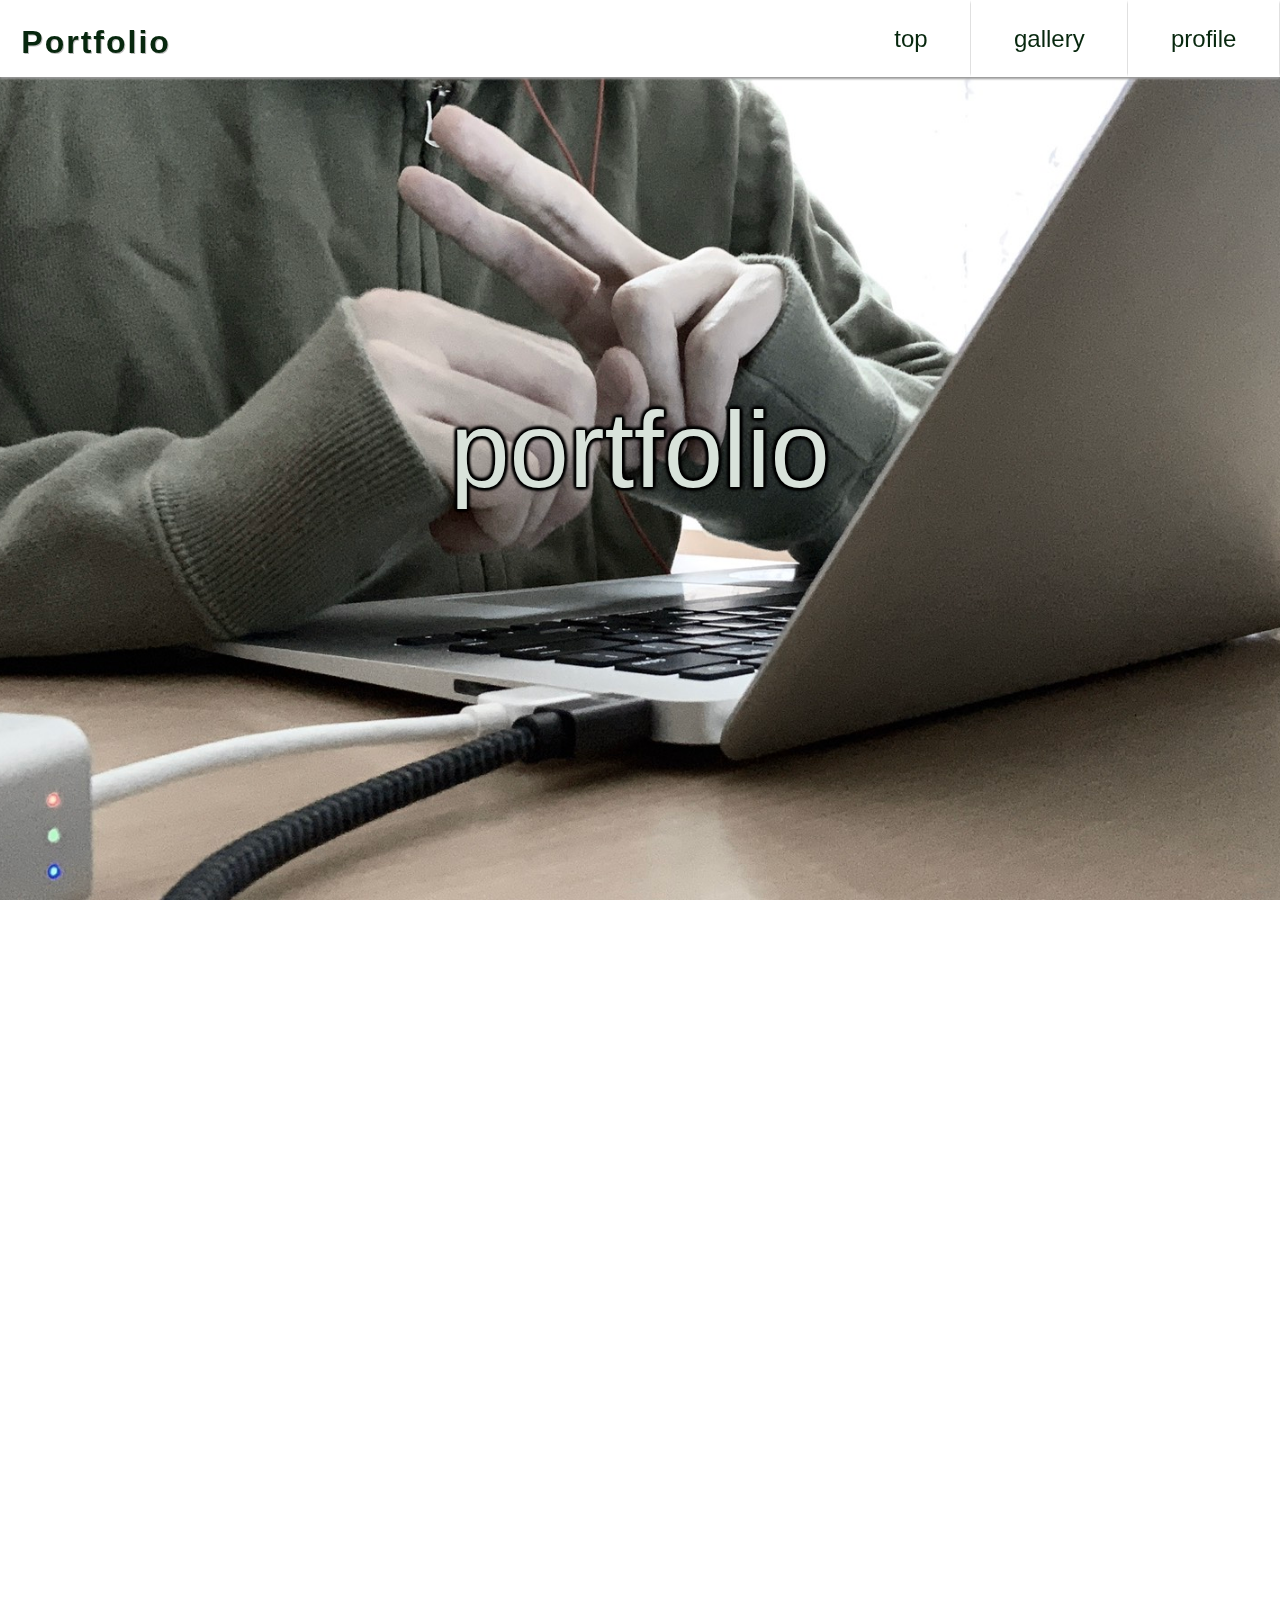
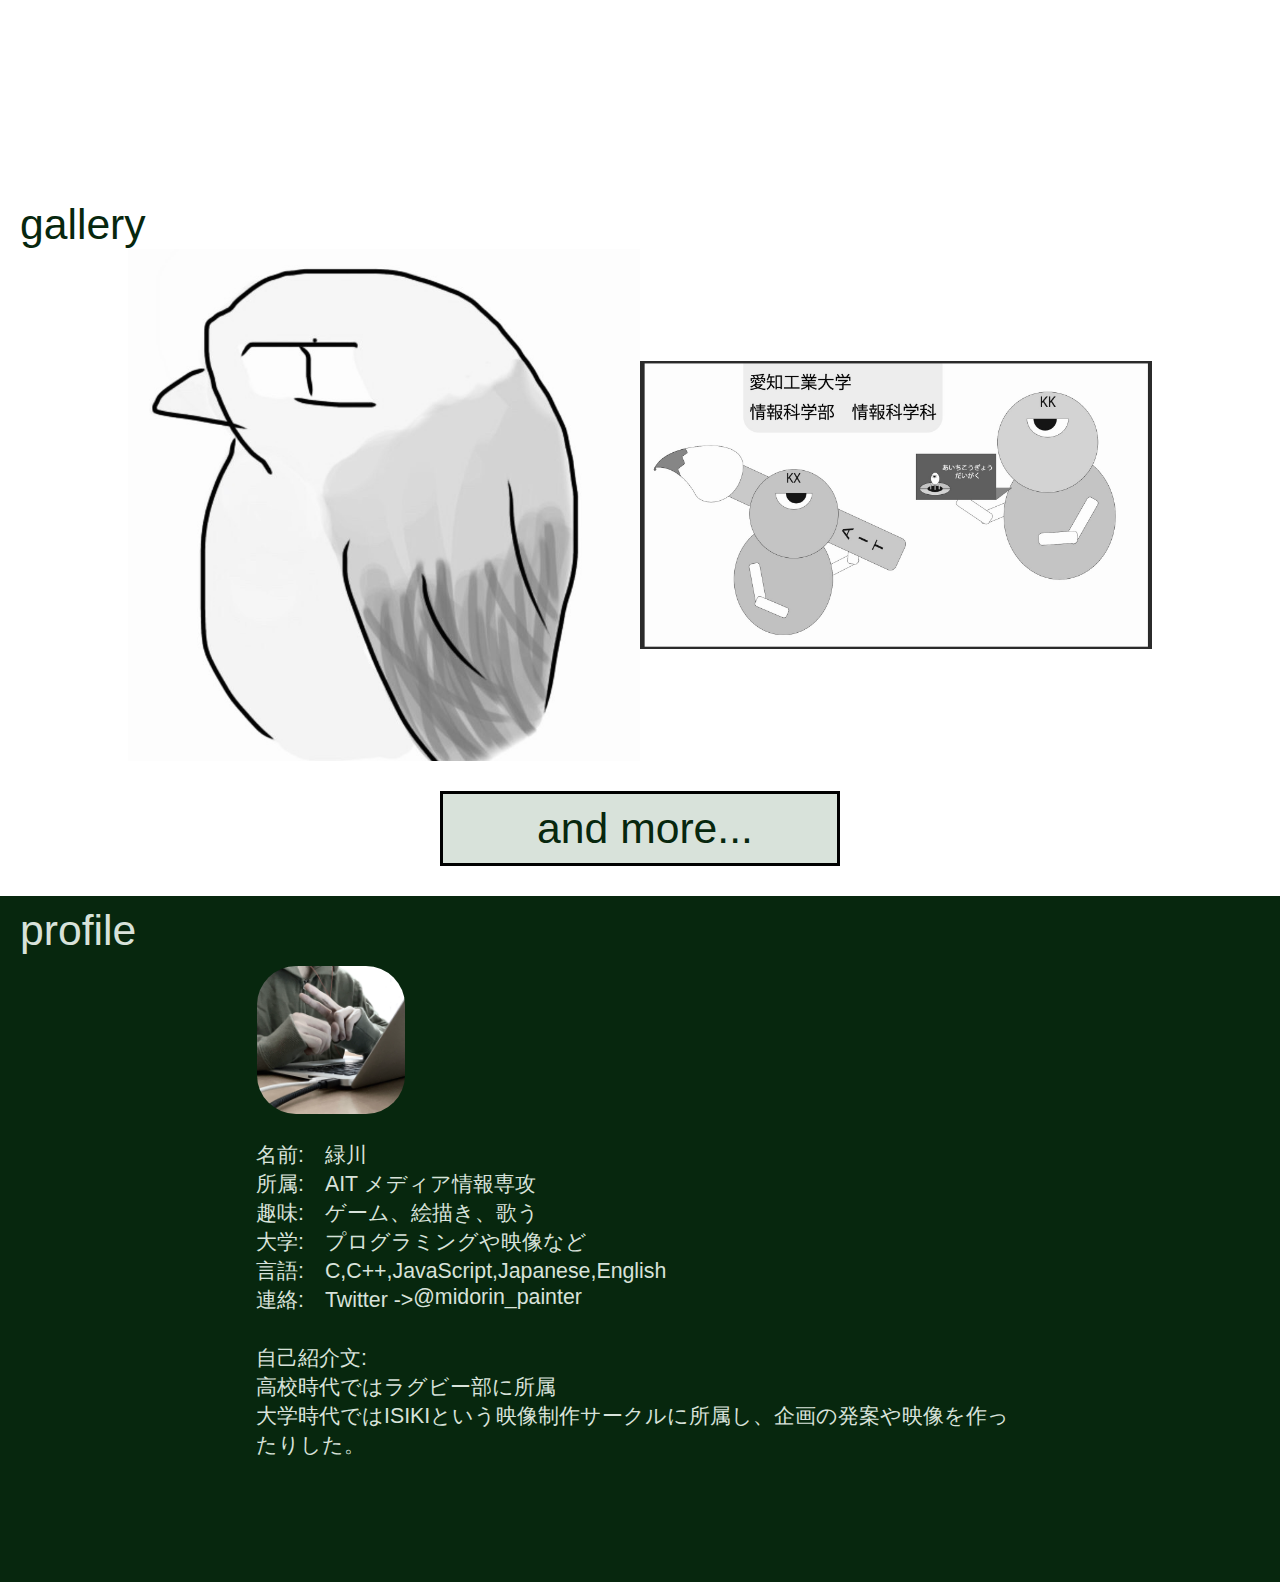
==== commit 7adabb28: "完成１" ====
--- a/index.html
+++ b/index.html
@@ -36,24 +36,27 @@
             </a>
           </div>
         </section>
-        <div class="border"></div>
         <section id="sec3">
-          <p>profile</p>
-            <div class="pro">
-              <img src="image/icon.jpg" alt="アイコン">
-              <ul>
-                <li>名前:　緑川</li>
-                <li>所属:　AIT</li>
-                <li>趣味:　ゲーム、絵描き、歌う</li>
-                <li>大学:　プログラミングや映像など</li>
-                <li>言語:　C,C++,JavaScript,Japanese,English</li>
-                <li>連絡:　Twitter -><a href = https://twitter.com/midorin_painter> @midorin_painter</a></li>
-                <br>
-              </ul>
+          <div class="p">
+            <p>profile</p>
+              <div class="pro">
+                <img src="image/icon.jpg" alt="アイコン">
+                <ul>
+                  <li>名前:　緑川</li>
+                  <li>所属:　AIT メディア情報専攻</li>
+                  <li>趣味:　ゲーム、絵描き、歌う</li>
+                  <li>大学:　プログラミングや映像など</li>
+                  <li>言語:　C,C++,JavaScript,Japanese,English</li>
+                  <li>連絡:　Twitter -> <a href = https://twitter.com/midorin_painter> @midorin_painter</a></li>
+                  <li>　</li>
+                  <li>自己紹介文:</li>
+                  <li>高校時代ではラグビー部に所属<br>大学時代ではISIKIという映像制作サークルに所属し、企画の発案や映像を作ったりした。<br></li>
+                  <br>
+                </ul>
+                </div>
             </div>
         </section>
-        
     </main>
+</body>
 
-</body>
 </html>--- a/style-m.css
+++ b/style-m.css
@@ -101,6 +101,10 @@
        0px -2px 3px #000000; 
 	
 }
+#sec2{
+    margin-top: -77px;
+    padding-top: 77px;
+}
 #sec2 p{
     font-family: 'impact', sans-serif;
     font-size: 2rem;
@@ -131,7 +135,8 @@
     color: var(--primary-01);
     background-color: var(--secondary-01);
     padding: 10px;
-    border: 3px #000 solid; 
+    border: 3px #000 solid;
+    text-align: center; 
 }
 
 .ga p:hover,p:link,p:visited,p:active{
@@ -139,19 +144,18 @@
     text-decoration: none;
 }
 
-.border{
-    height: 2px;
-    border: 0.5px var(--primary-01) solid;
-
+#sec3{
+    margin-top: -77px;
+    padding-top: 77px;
 }
-
-#sec3{
+#sec3 .p{
     background-color: var(--primary-01);
 }
-#sec3 p{
+#sec3 .p p{
     font-family: 'impact', sans-serif;
     font-size: 2rem;
     color: var(--secondary-01);
+    padding-top: 10px;
     padding-left: 20px;
     text-decoration: none;
     top: 5%;
@@ -174,8 +178,12 @@
     font-size: 1rem;
     color: var(--secondary-01);
 }
-.pro ul li a:hover,a:link,a:visited,a:active{
+.pro ul li a:link,a:visited,a:active{
     color: var(--secondary-01);
     text-decoration: none;
     text-align: center;
+}
+.pro ul li a:hover{
+    text-decoration: underline var(--secondary-01) solid;
+
 }